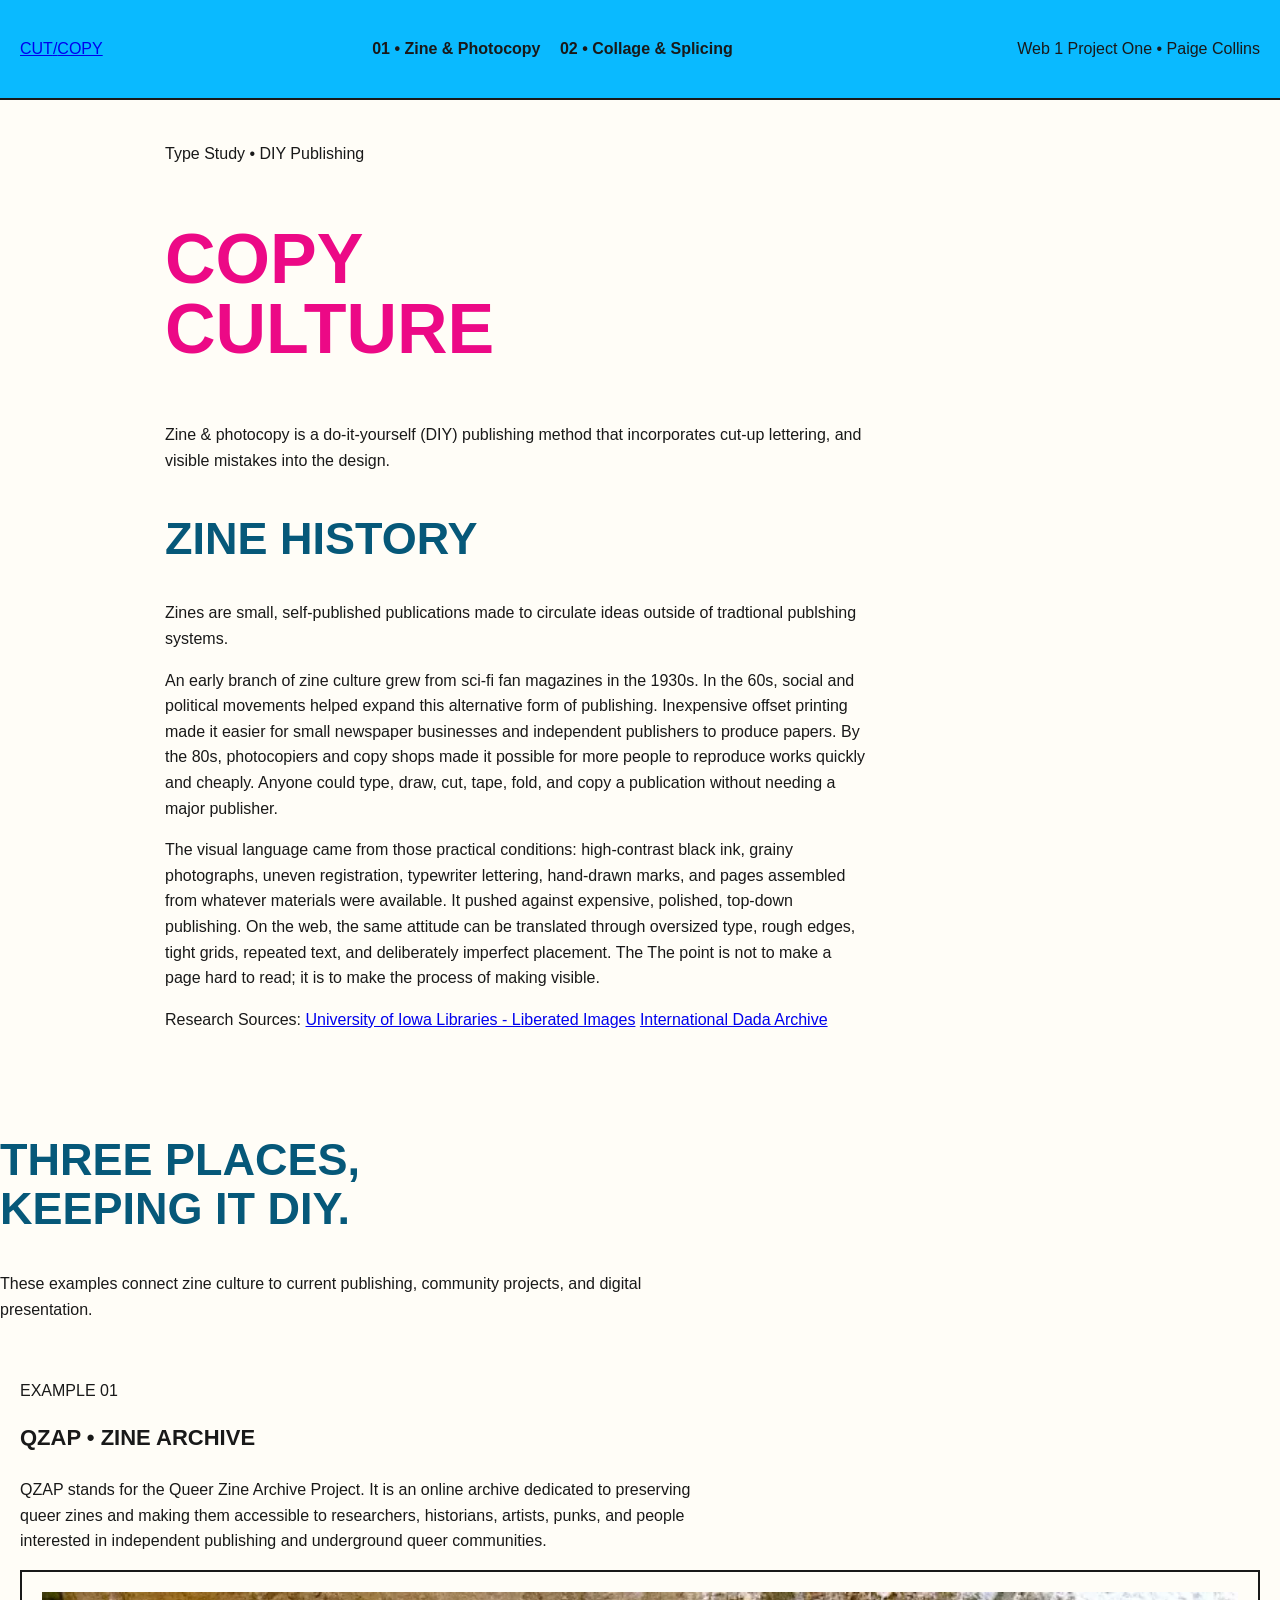
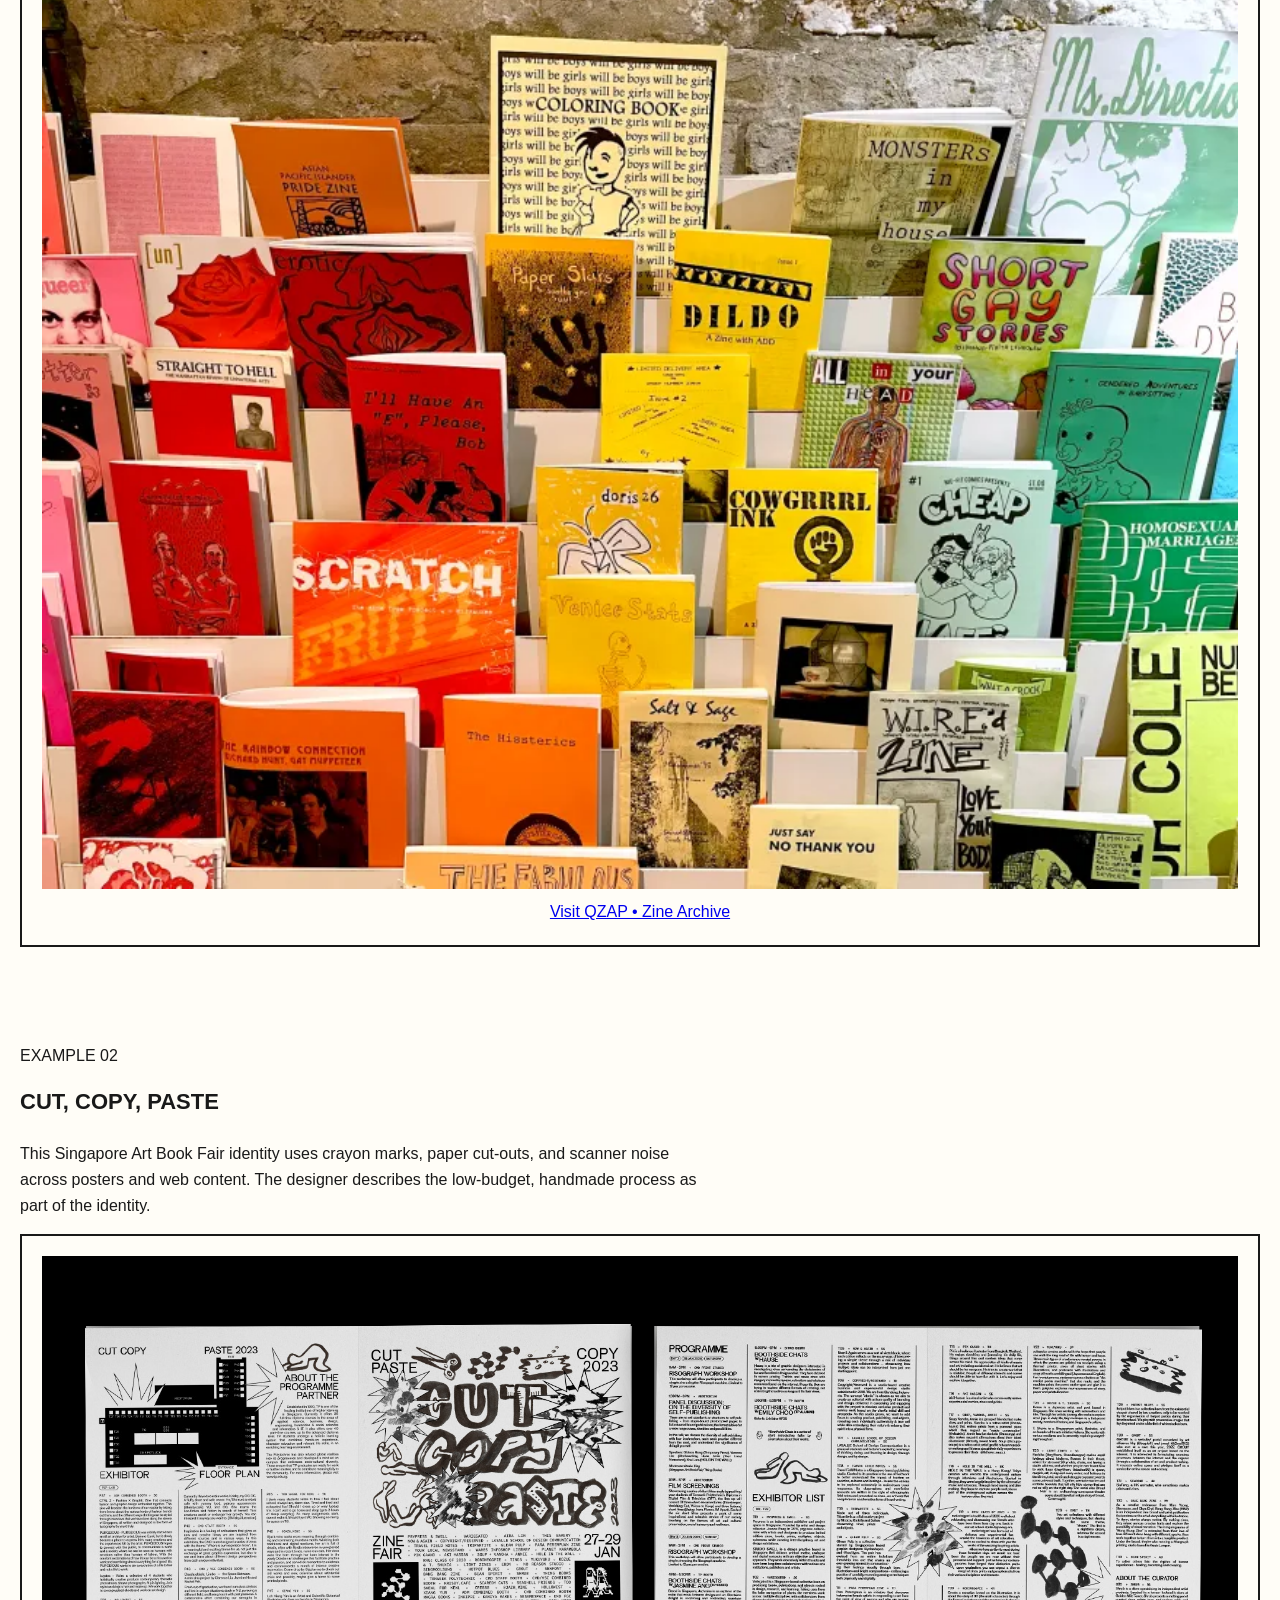
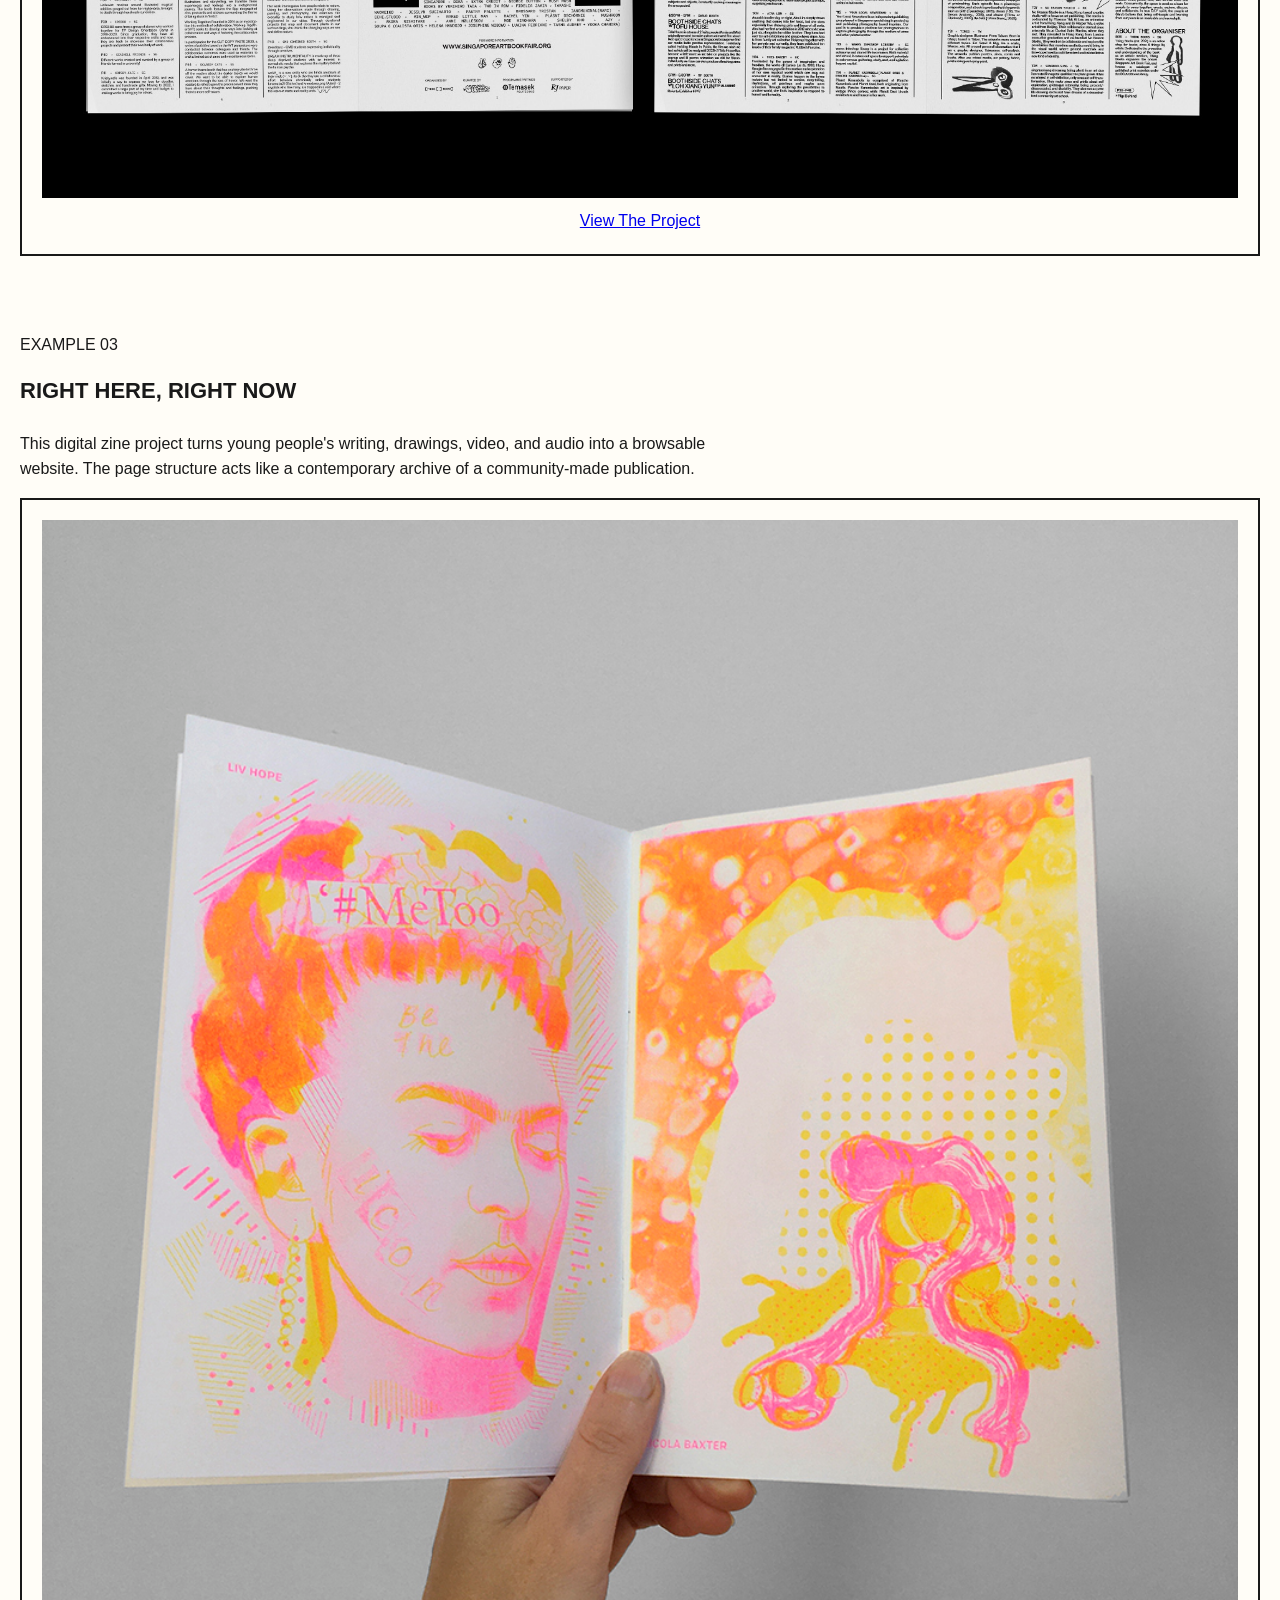
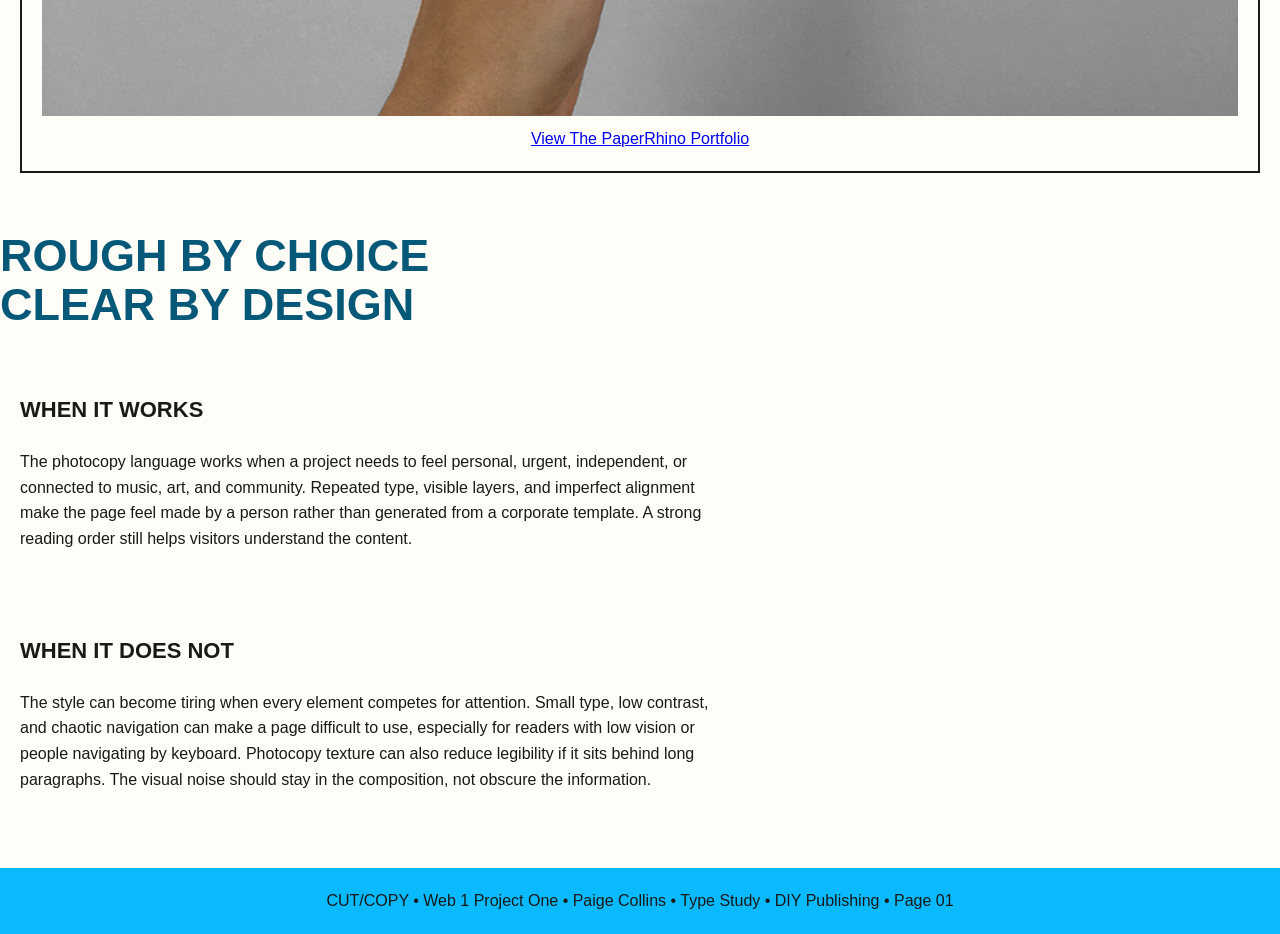
==== index.html @ a45f850d "fix" ====
<!DOCTYPE html>
<html lang="en">
<head>
    <meta charset="UTF-8">
    <meta name="viewport" content="width=device-width, initial-scale=1.0">
    <title>Zine & Photocopy • Cut / Copy</title>
    <link rel="stylesheet" href="css/styles.css">
</head>
<body class="page-zine">

    <header class="site-header">
        <a class="wordmark" href="index.html" aria-label="Cut Copy home">CUT<span>/</span>COPY</a>
        <nav aria-label="main navigation">
            <a href="index.html" aria-current="page">01 • Zine & Photocopy</a>
            <a href="collage.html">02 • Collage & Splicing</a>
        </nav>
        <p class="issue-mark">Web 1 Project One • Paige Collins</p>
    </header>
    

<main id="main-content">
    <!-- Part 1: Zine & Photocopy, do-it-yourself publishing-->
     <section class="hero hero-zine" aria-labelledby="page-title">
        <p class="eyebrow">Type Study • DIY Publishing</p>
        <h1 id="page-title">Copy<br><spam class="hero-outline">Culture</spam></h1>
        <div class="hero-bottom">
            <p class="hero-definition">Zine & photocopy is a do-it-yourself (DIY) publishing method that incorporates cut-up lettering, and visible mistakes into the design.</p>
        </section>

        <!--Part 2: History & Context-->
        <section class="history-section content-section" aria-labelledby="history-title">
            <div class="section-index">
            </div>
            <div class="section-content">
                <h2 id="history-title">ZINE HISTORY</h2>
                <p class="lead">Zines are small, self-published publications made to circulate ideas outside of tradtional publshing systems.</p>
                <p>An early branch of zine culture grew from sci-fi fan magazines in the 1930s. In the 60s, social and political movements helped expand this alternative form of publishing. Inexpensive offset printing made it easier for small newspaper businesses and independent publishers to produce papers. By the 80s, photocopiers and copy shops made it possible for more people to reproduce works quickly and cheaply. Anyone could type, draw, cut, tape, fold, and copy a publication without needing a major publisher.</p>
                <p>The visual language came from those practical conditions: high-contrast black ink, grainy photographs, uneven registration, typewriter lettering, hand-drawn marks, and pages assembled from whatever materials were available. It pushed against expensive, polished, top-down publishing. On the web, the same attitude can be translated through oversized type, rough edges, tight grids, repeated text, and deliberately imperfect placement. The The point is not to make a page hard to read; it is to make the process of making visible.</p>
                <p class="source-note">Research Sources:</strong>
                    <a href="https://www.lib.uiowa.edu/exhibits/previous/liberatedimages/" target="_blank" rel="noopener noreferrer">University of Iowa Libraries - Liberated Images</a>
                    <a href="https://dada.lib.uiowa.edu/" target="_blank" rel="noopener noreferrer">International Dada Archive</a>
                </p>
            </div>
        </main>
        </section>
        
<!-- Part 3: Three Current Examples -->
 <section class="content-section examples-section" aria-labelledby="examples-title">
    <div class="section-content">
        <h2 id="example-title">THREE PLACES,<br>KEEPING IT DIY.</h2>
        <p class="section-intro">These examples connect zine culture to current publishing, community projects, and digital presentation.</p>
        
        <div class="example-grid">
            <article class="example-card">
                <p class="example-number">EXAMPLE 01</p>
                <h3>QZAP • ZINE ARCHIVE</h3>
                <p>QZAP stands for the Queer Zine Archive Project. It is an online archive dedicated to preserving queer zines and making them accessible to researchers, historians, artists, punks, and people interested in independent publishing and underground queer communities.</p>
            <div class="image-box">
    <img src="images/example1.webp" width="512" height="384">
     <a href="https://gittings.qzap.org/2025/" target="_blank" rel="noopener noreferrer">Visit QZAP • Zine Archive</a>
</article>

</section>

<article class="example-card">
    <p class="example-number">EXAMPLE 02</p>
    <h3>CUT, COPY, PASTE</h3>
    <p>This Singapore Art Book Fair identity uses crayon marks, paper cut-outs, and scanner noise across posters and web content. The designer describes the low-budget, handmade process as part of the identity.</p>
    <div class="image-box">
    <img src="images/example2.jpg" width="770" height="300">
     <a href="https://zayrerboy.com/projects/cut-copy-paste" target="_blank" rel="noopener noreferrer">View The Project</a>
</article>

<article class="example-card">
    <p class="example-number">EXAMPLE 03</p>
    <h3>RIGHT HERE, RIGHT NOW</h3>
    <p>This digital zine project turns young people's writing, drawings, video, and audio into a browsable website. The page structure acts like a contemporary archive of a community-made publication.</p>
    <div class="image-box">
    <img src="images/example3.jpg" width="300" height="300">
     <a href="https://paperrhino.co.uk/portfolio/right-here-right-now/" target="_blank" rel="noopener noreferrer">View The PaperRhino Portfolio</a>
</article>

<!--Part 4: When it works & when it does not-->
<section class="content-section limits-section" aria-labelledby="limits-title">
      <div class="section-index">
      </div>
      <div class="section-content">
        <h2 id="limits-title">ROUGH BY CHOICE<br>CLEAR BY DESIGN</h2>
        <div class="two-column-copy">
          <article>
            <h3>WHEN IT WORKS</h3>
            <p>The photocopy language works when a project needs to feel personal, urgent, independent, or connected to music, art, and community. Repeated type, visible layers, and imperfect alignment make the page feel made by a person rather than generated from a corporate template. A strong reading order still helps visitors understand the content.</p>
          </article>
          <article>
            <h3>WHEN IT DOES NOT</h3>
            <p>The style can become tiring when every element competes for attention. Small type, low contrast, and chaotic navigation can make a page difficult to use, especially for readers with low vision or people navigating by keyboard. Photocopy texture can also reduce legibility if it sits behind long paragraphs. The visual noise should stay in the composition, not obscure the information.</p>
          </article>
        </div>
      </div>
</section>

<footer class="site-footer">
    <span>CUT/COPY • Web 1 Project One • Paige Collins •</span>
    <span>Type Study • DIY Publishing • Page 01</span>
</footer>
---- css/styles.css ----
/* basic page style */
body {
    margin: 0;
    padding: 0;
    background-color: #fffdf7;
    color: #191919;
    font-family:'Segoe UI', Tahoma, Geneva, Verdana, sans-serif;
    line-height:1.6;
}

/* header & pg links */
header {
    display: flex;
    justify-content: space-between;
    align-items: center;
    flex-wrap: wrap;
    gap: 15px;
    padding: 20px;
    background-color: #0abaff;
    border-bottom: 2px solid #191919;
}

.logo {
    color: #fffdf7;
    font-size: 24px;
    font-weight: bold;
    text-decoration: dotted;
}

nav a {
    margin-right: 15px;
    color: #191919;
    font-weight: bold;
    text-decoration: none;
}

nav a:hover {
    color: #fffdf7; 
    text-decoration: underline;
}

/* main content & headings */
main {
    max-width: 950px;
    margin: 0 auto;
    padding: 25px;
}

h1 {
    color: #ec0986;
    font-size: 70px;
    line-height: 1;
    text-transform: uppercase;
}

h2 {
    color: #065879;
    font-size: 45px;
    line-height: 1.1;
}

h3 {
    margin-top: 5px;
    font-size: 22px;
}

p {
    max-width: 700px;
    align-content: center;
}

/* sections inspired by paper & zines */
section {
    margin-bottom: 40px;
}

article {
    margin: 20px 0;
    padding: 20px;
    background-color: #fffdf7;
    border: none;
}

/* images & collage pieces */
.image-box {
    text-align: center;
    padding: 20px;
    border: 2px solid #191919;
}

.image-box img {
    width: 100%;
    height: auto;
    display: block;
}

.image-box a {
    display: block;
    margin-top: 10px;
}

.image-layout {
    display: flex;
    justify-content: space-between;
    align-items: center;
    width: 100%;
    height: auto;
    padding: 20px;
    gap: 30px;
}

.image-layout img {
    width: 40%;
    height: auto;
    border: 3px solid black;
}

/* footer */
footer {
    padding: 20px;
    background-color: #0abaff;
    color: #191919;
    text-align: center;
    box-sizing: border-box;
    margin: 0;
    
}

/* keyboard accessibility */
a:focus {
    outline: 3px solid #065879;
    outline-offset: 3px;
}

/* small screen layout */
@media (max-width: 600px) {
    header {
        display: block;
    }


nav {
    margin-top: 15px;
}

nav a {
    display: inline-block;
    margin: 5px 10px 5px 0;
}

main {
    padding: 15px;
}

h1 {
    font-size: 36px;
}

h2 {
    font-size: 25px;
 }
}
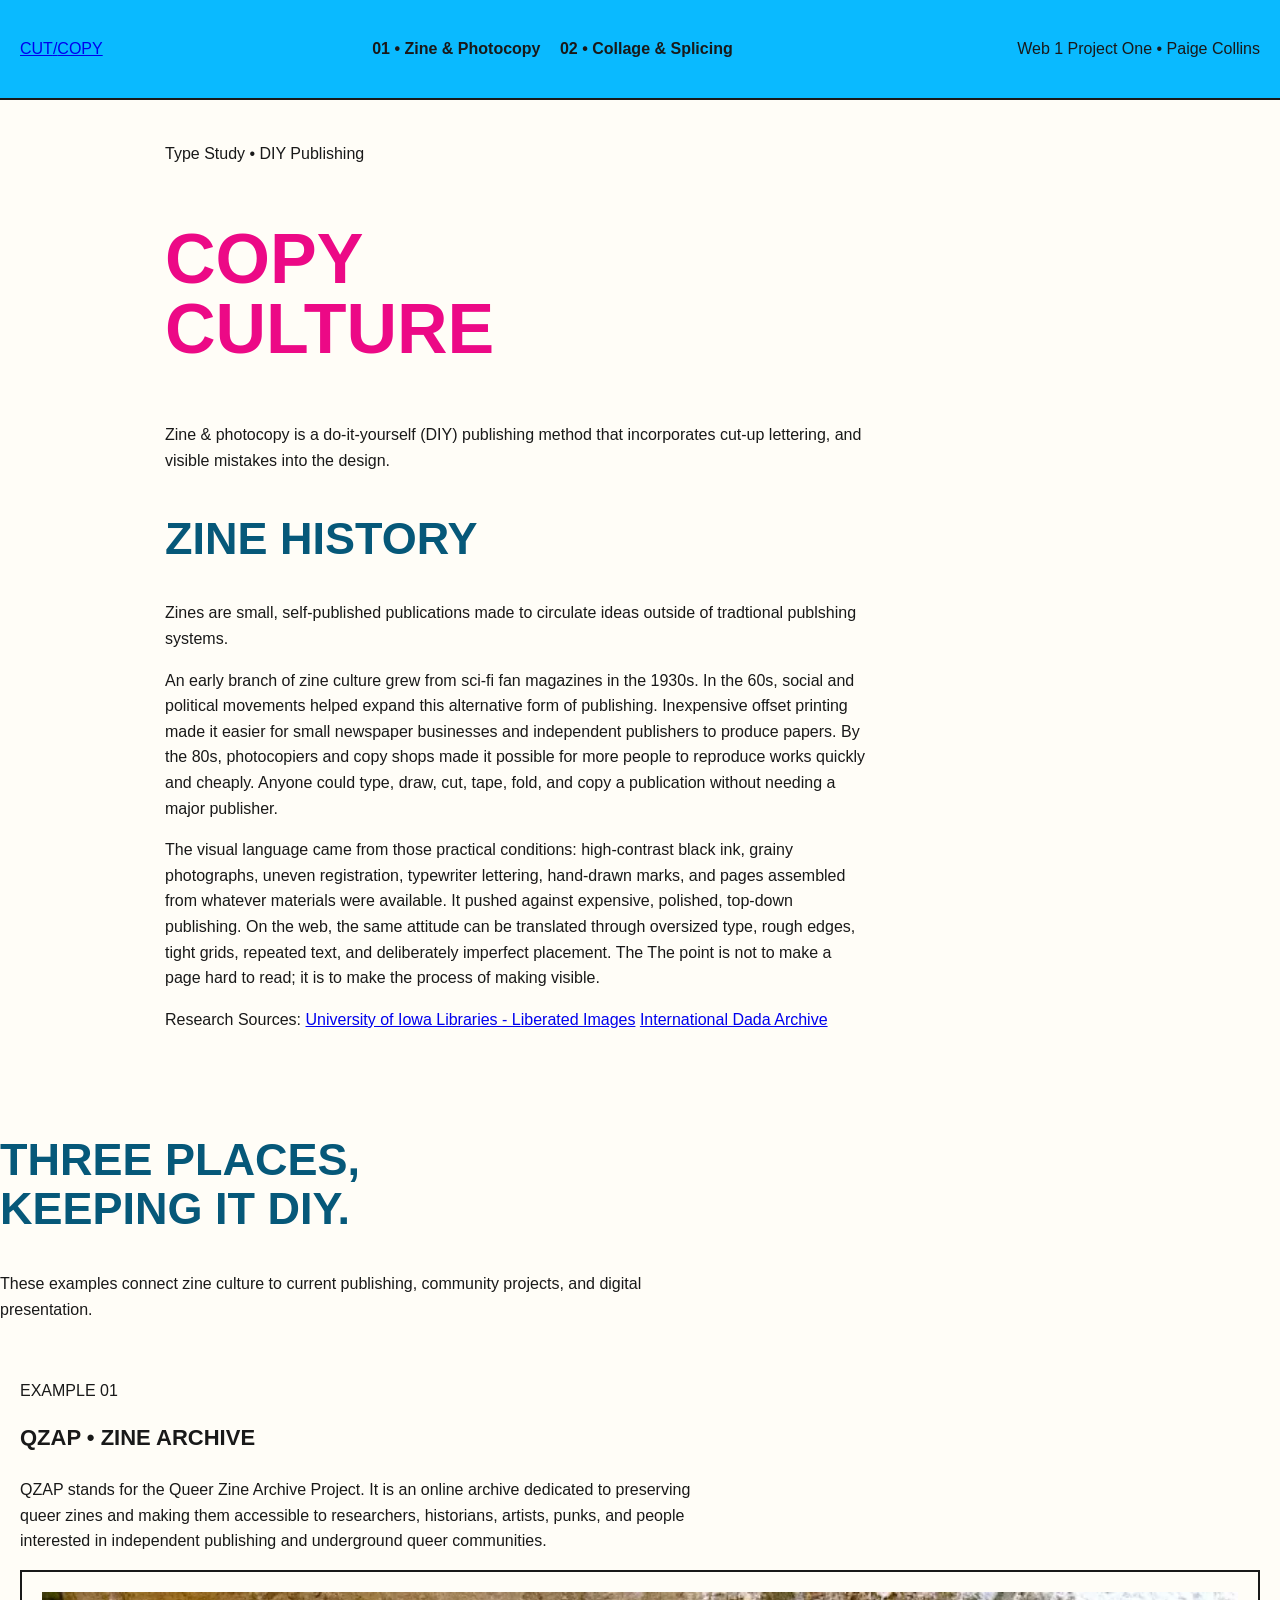
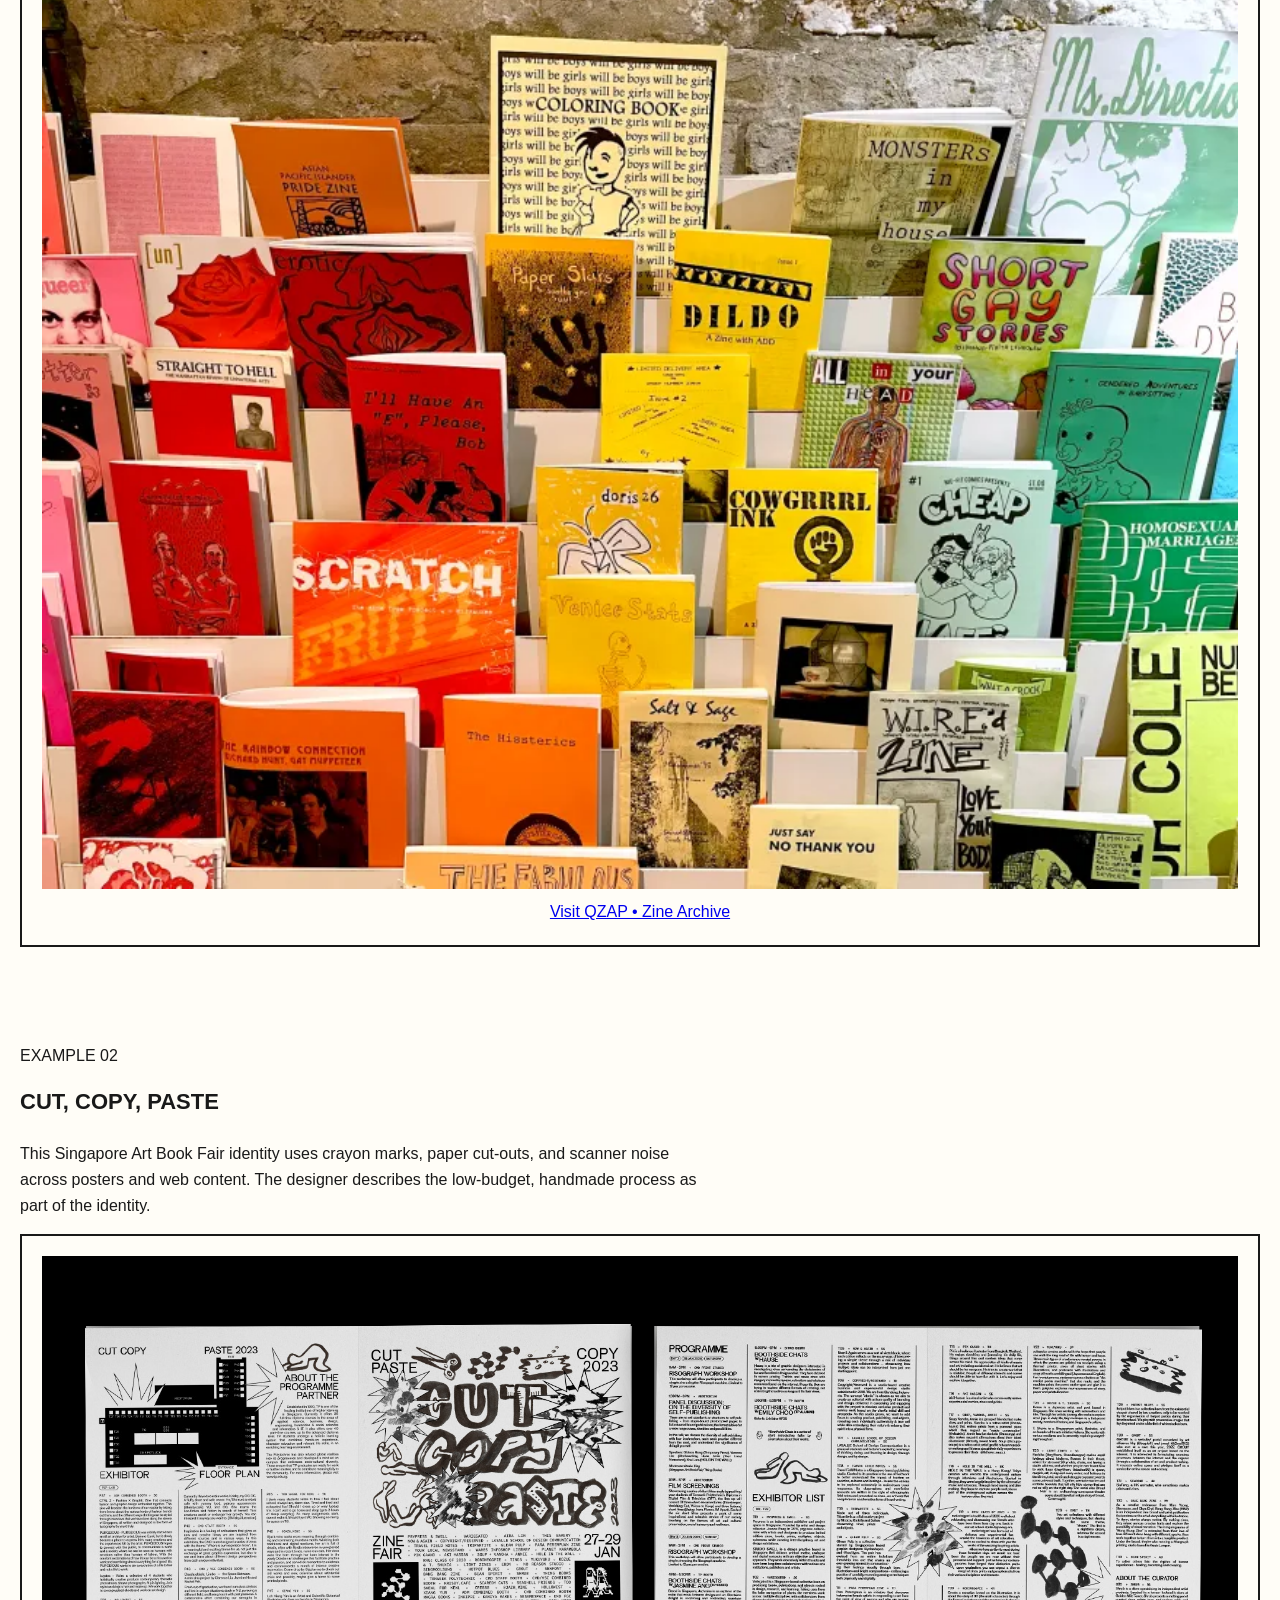
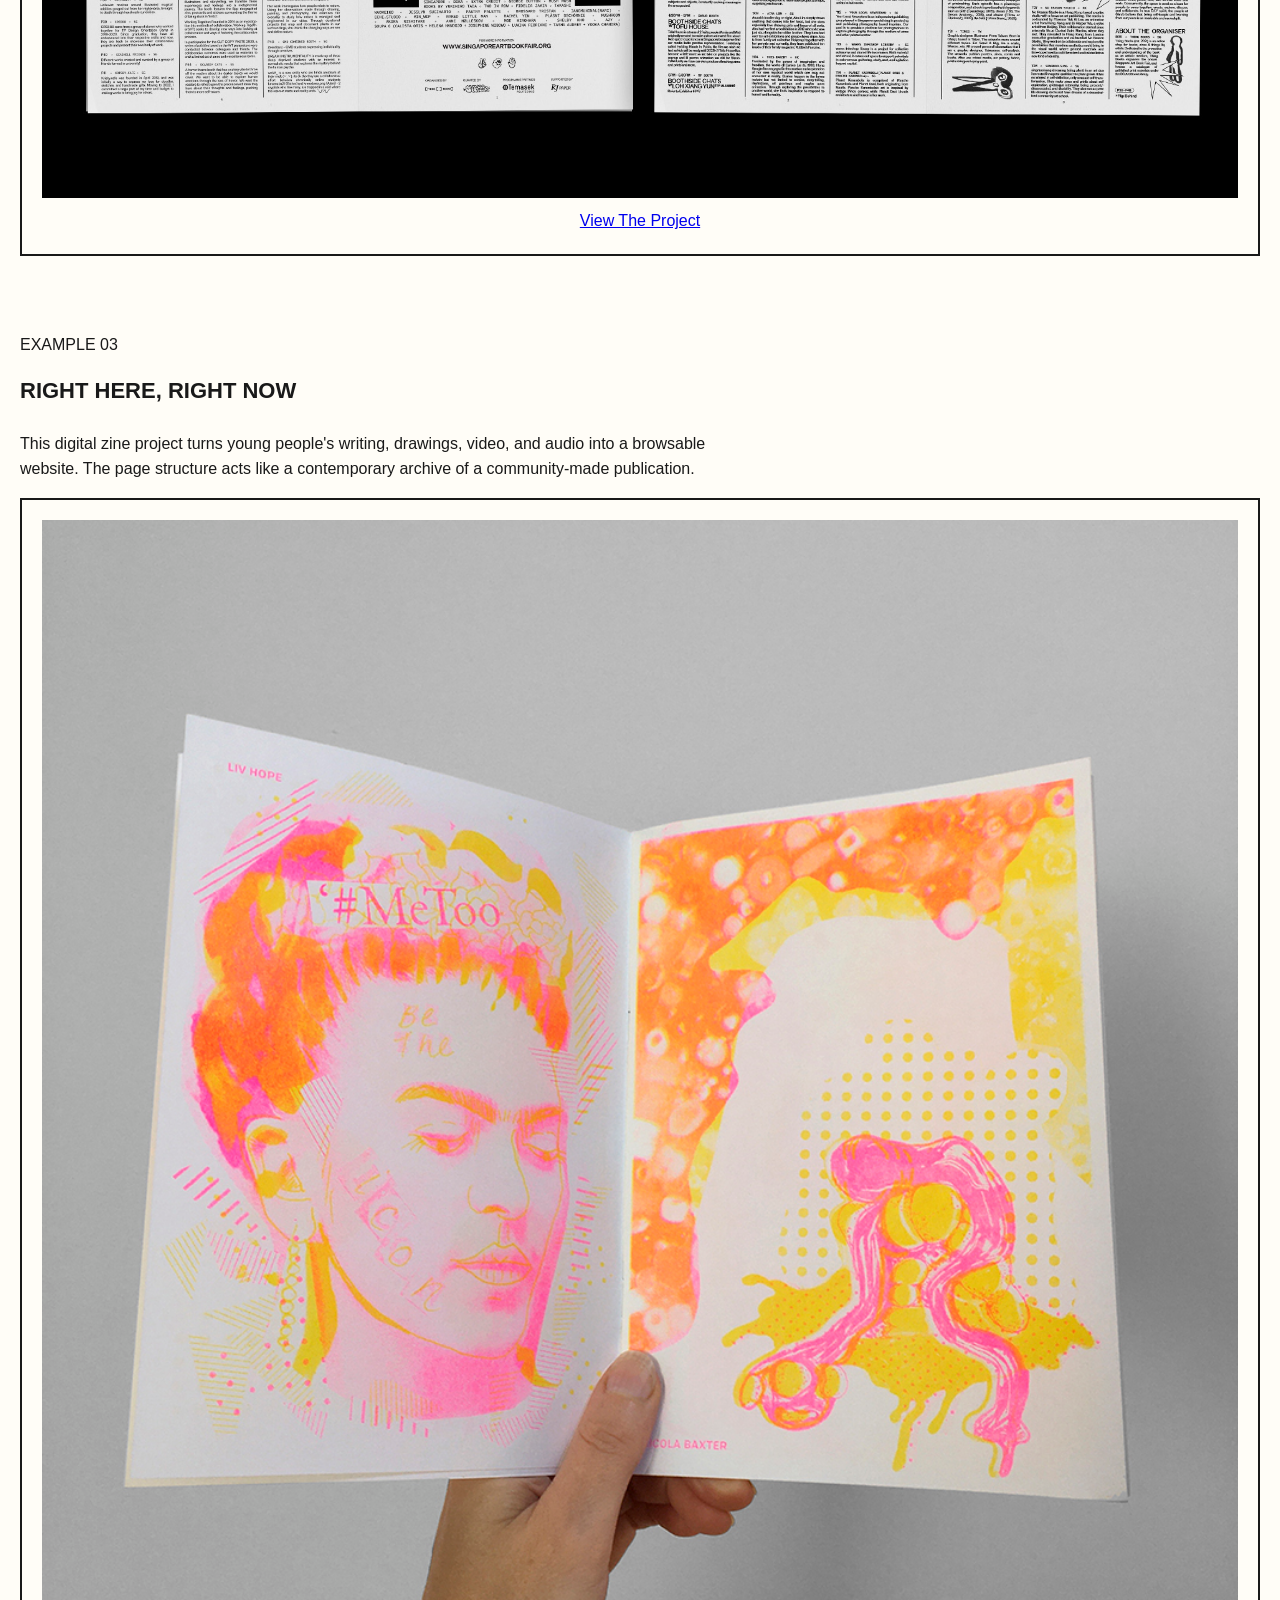
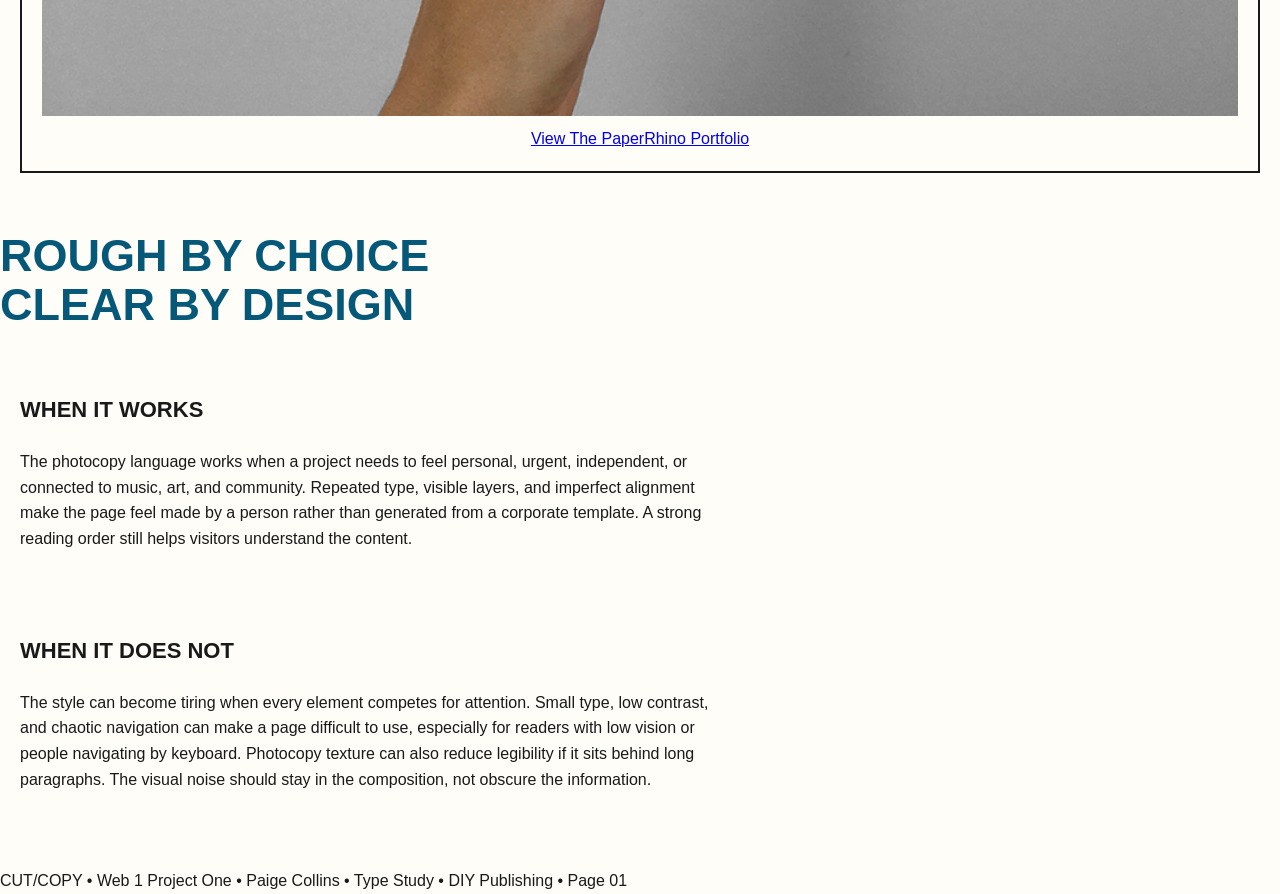
==== commit d895a252: "edit to nav" ====
--- a/index.html
+++ b/index.html
@@ -3,7 +3,7 @@
 <head>
     <meta charset="UTF-8">
     <meta name="viewport" content="width=device-width, initial-scale=1.0">
-    <title>Zine & Photocopy • Cut / Copy</title>
+    
     <link rel="stylesheet" href="css/styles.css">
 </head>
 <body class="page-zine">
--- a/css/styles.css
+++ b/css/styles.css
@@ -1,14 +1,14 @@
-/* basic page style */
+
 body {
     margin: 0;
     padding: 0;
     background-color: #fffdf7;
     color: #191919;
-    font-family:'Segoe UI', Tahoma, Geneva, Verdana, sans-serif;
+    font-family:'Segoe UI', Tahoma, Verdana, sans-serif;
     line-height:1.6;
 }
 
-/* header & pg links */
+
 header {
     display: flex;
     justify-content: space-between;
@@ -39,7 +39,7 @@
     text-decoration: underline;
 }
 
-/* main content & headings */
+
 main {
     max-width: 950px;
     margin: 0 auto;
@@ -69,7 +69,7 @@
     align-content: center;
 }
 
-/* sections inspired by paper & zines */
+
 section {
     margin-bottom: 40px;
 }
@@ -81,7 +81,7 @@
     border: none;
 }
 
-/* images & collage pieces */
+
 .image-box {
     text-align: center;
     padding: 20px;
@@ -115,8 +115,8 @@
     border: 3px solid black;
 }
 
-/* footer */
-footer {
+
+.footer {
     padding: 20px;
     background-color: #0abaff;
     color: #191919;
@@ -126,37 +126,3 @@
     
 }
 
-/* keyboard accessibility */
-a:focus {
-    outline: 3px solid #065879;
-    outline-offset: 3px;
-}
-
-/* small screen layout */
-@media (max-width: 600px) {
-    header {
-        display: block;
-    }
-
-
-nav {
-    margin-top: 15px;
-}
-
-nav a {
-    display: inline-block;
-    margin: 5px 10px 5px 0;
-}
-
-main {
-    padding: 15px;
-}
-
-h1 {
-    font-size: 36px;
-}
-
-h2 {
-    font-size: 25px;
- }
-}
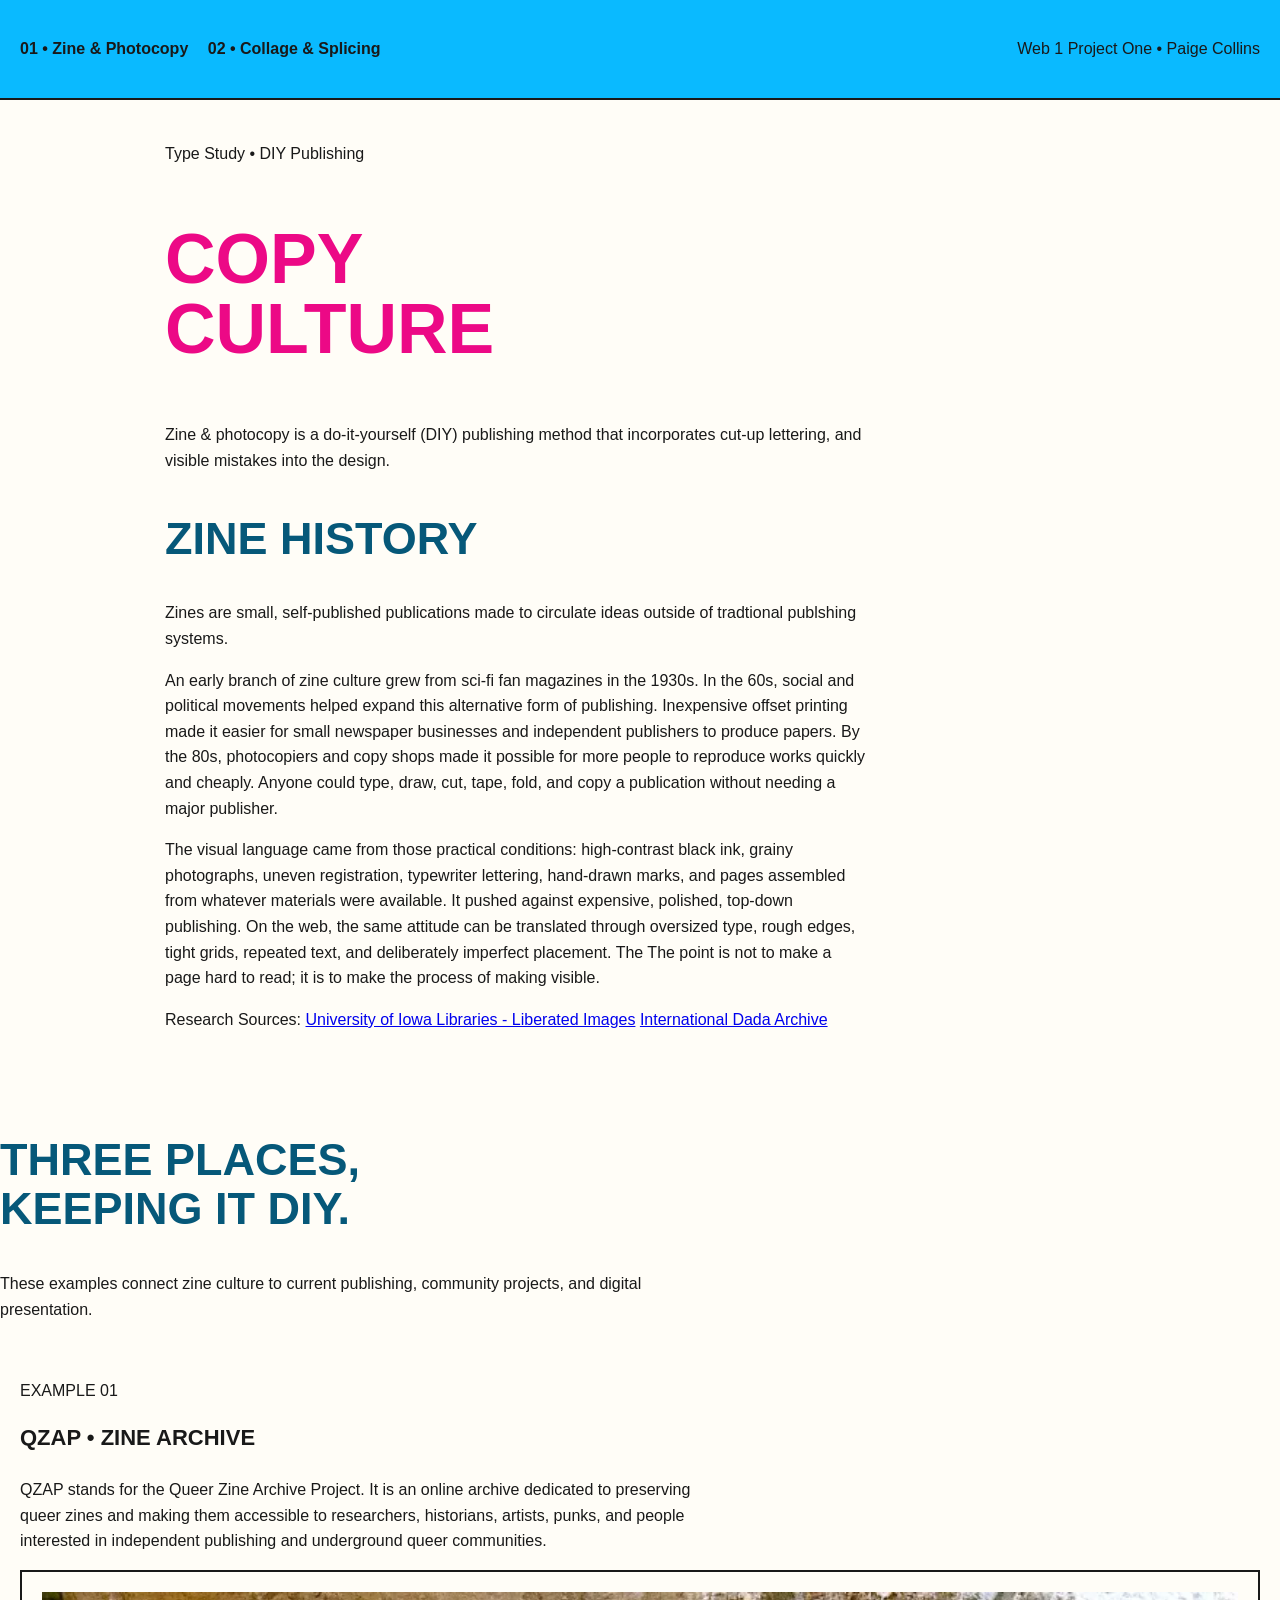
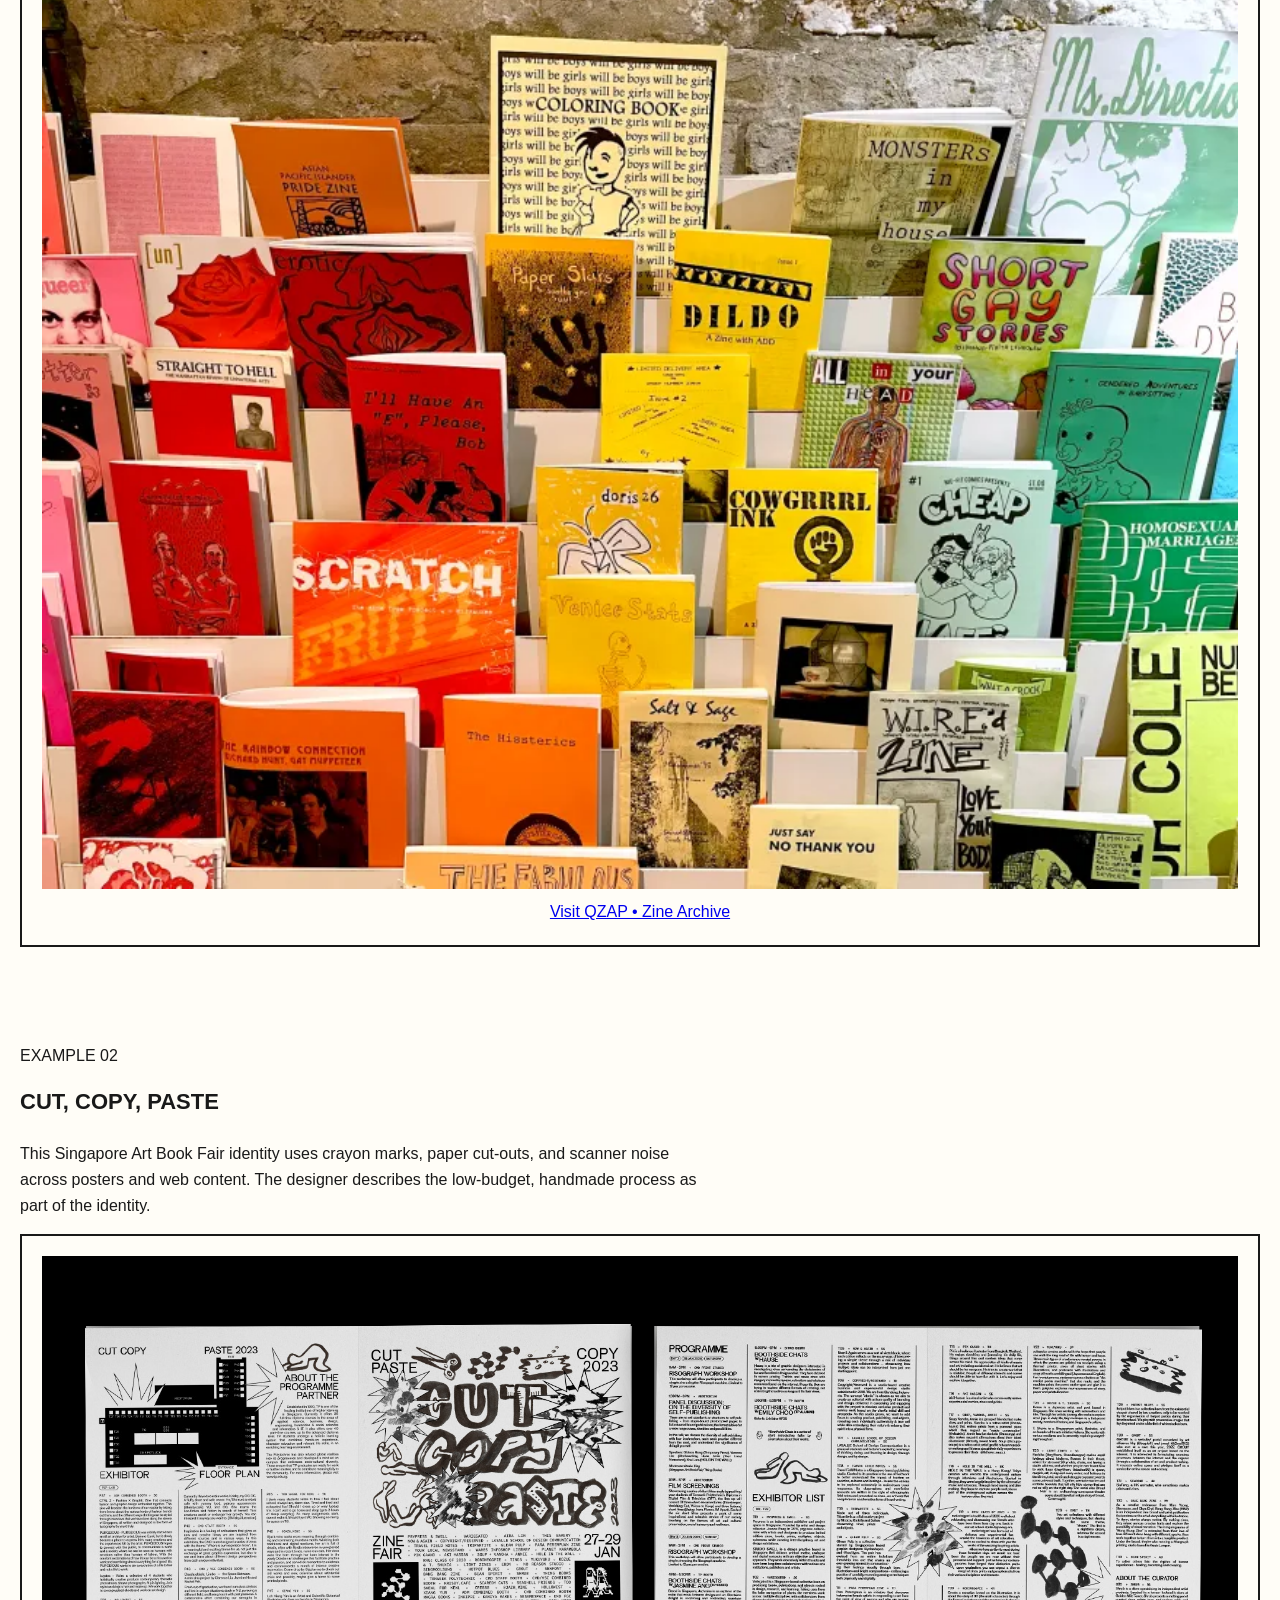
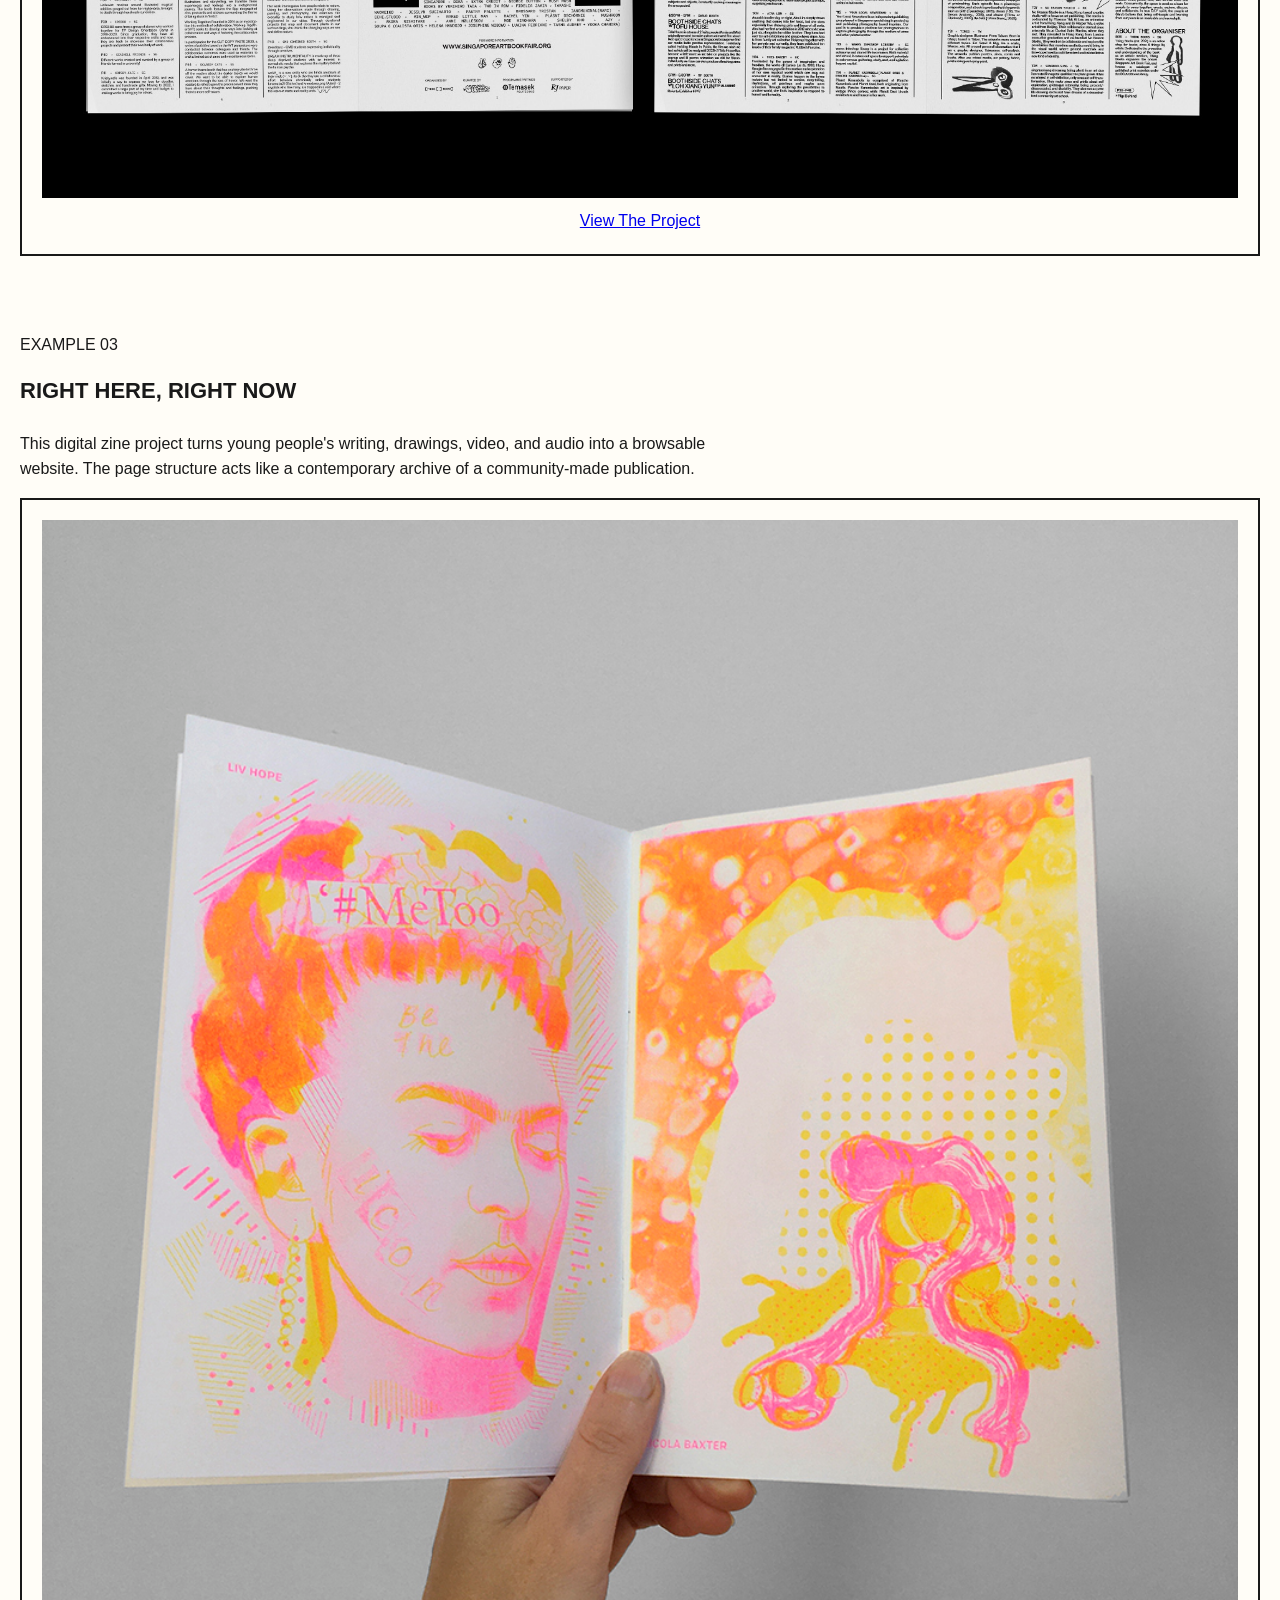
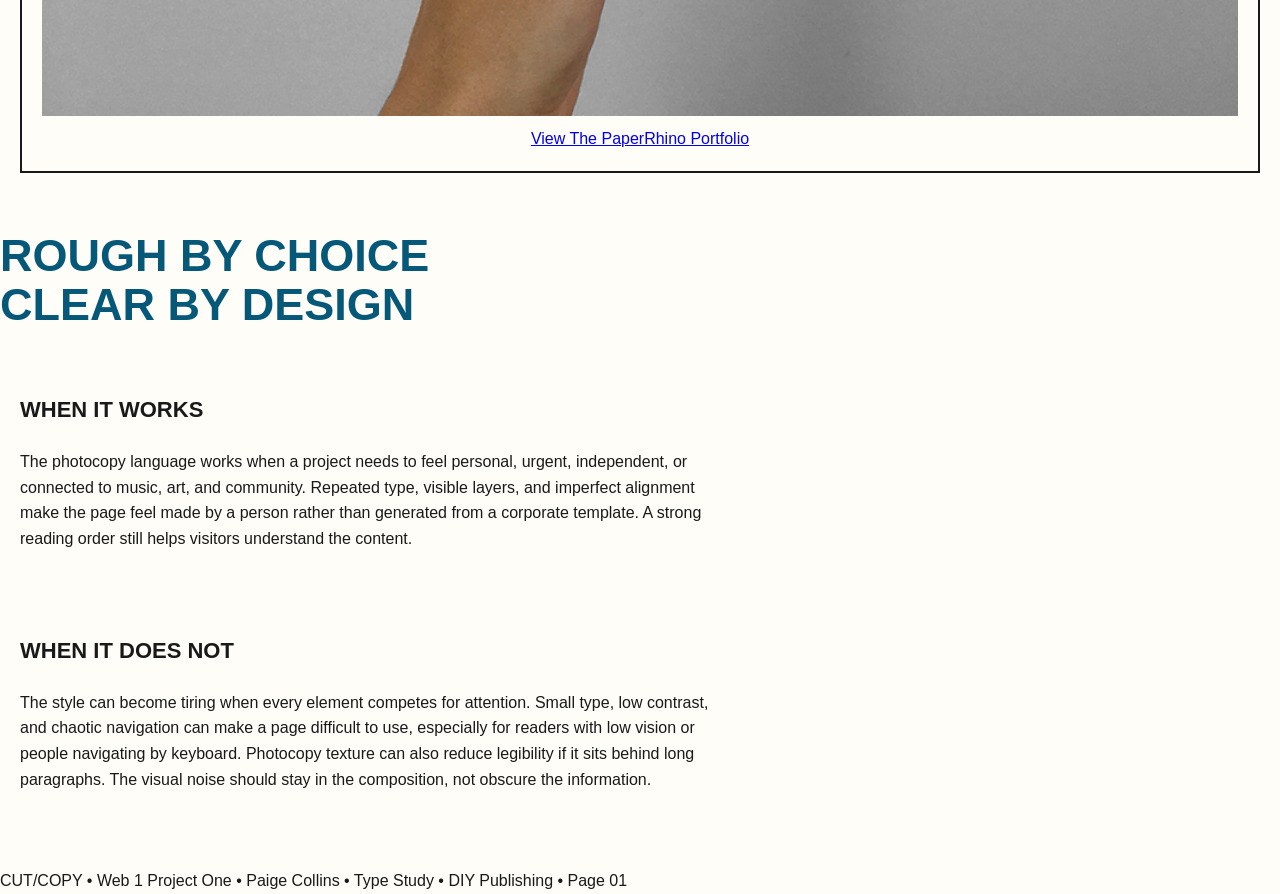
==== commit 39e75cbc: "edit2" ====
--- a/index.html
+++ b/index.html
@@ -3,13 +3,13 @@
 <head>
     <meta charset="UTF-8">
     <meta name="viewport" content="width=device-width, initial-scale=1.0">
-    
+
     <link rel="stylesheet" href="css/styles.css">
 </head>
 <body class="page-zine">
 
     <header class="site-header">
-        <a class="wordmark" href="index.html" aria-label="Cut Copy home">CUT<span>/</span>COPY</a>
+
         <nav aria-label="main navigation">
             <a href="index.html" aria-current="page">01 • Zine & Photocopy</a>
             <a href="collage.html">02 • Collage & Splicing</a>
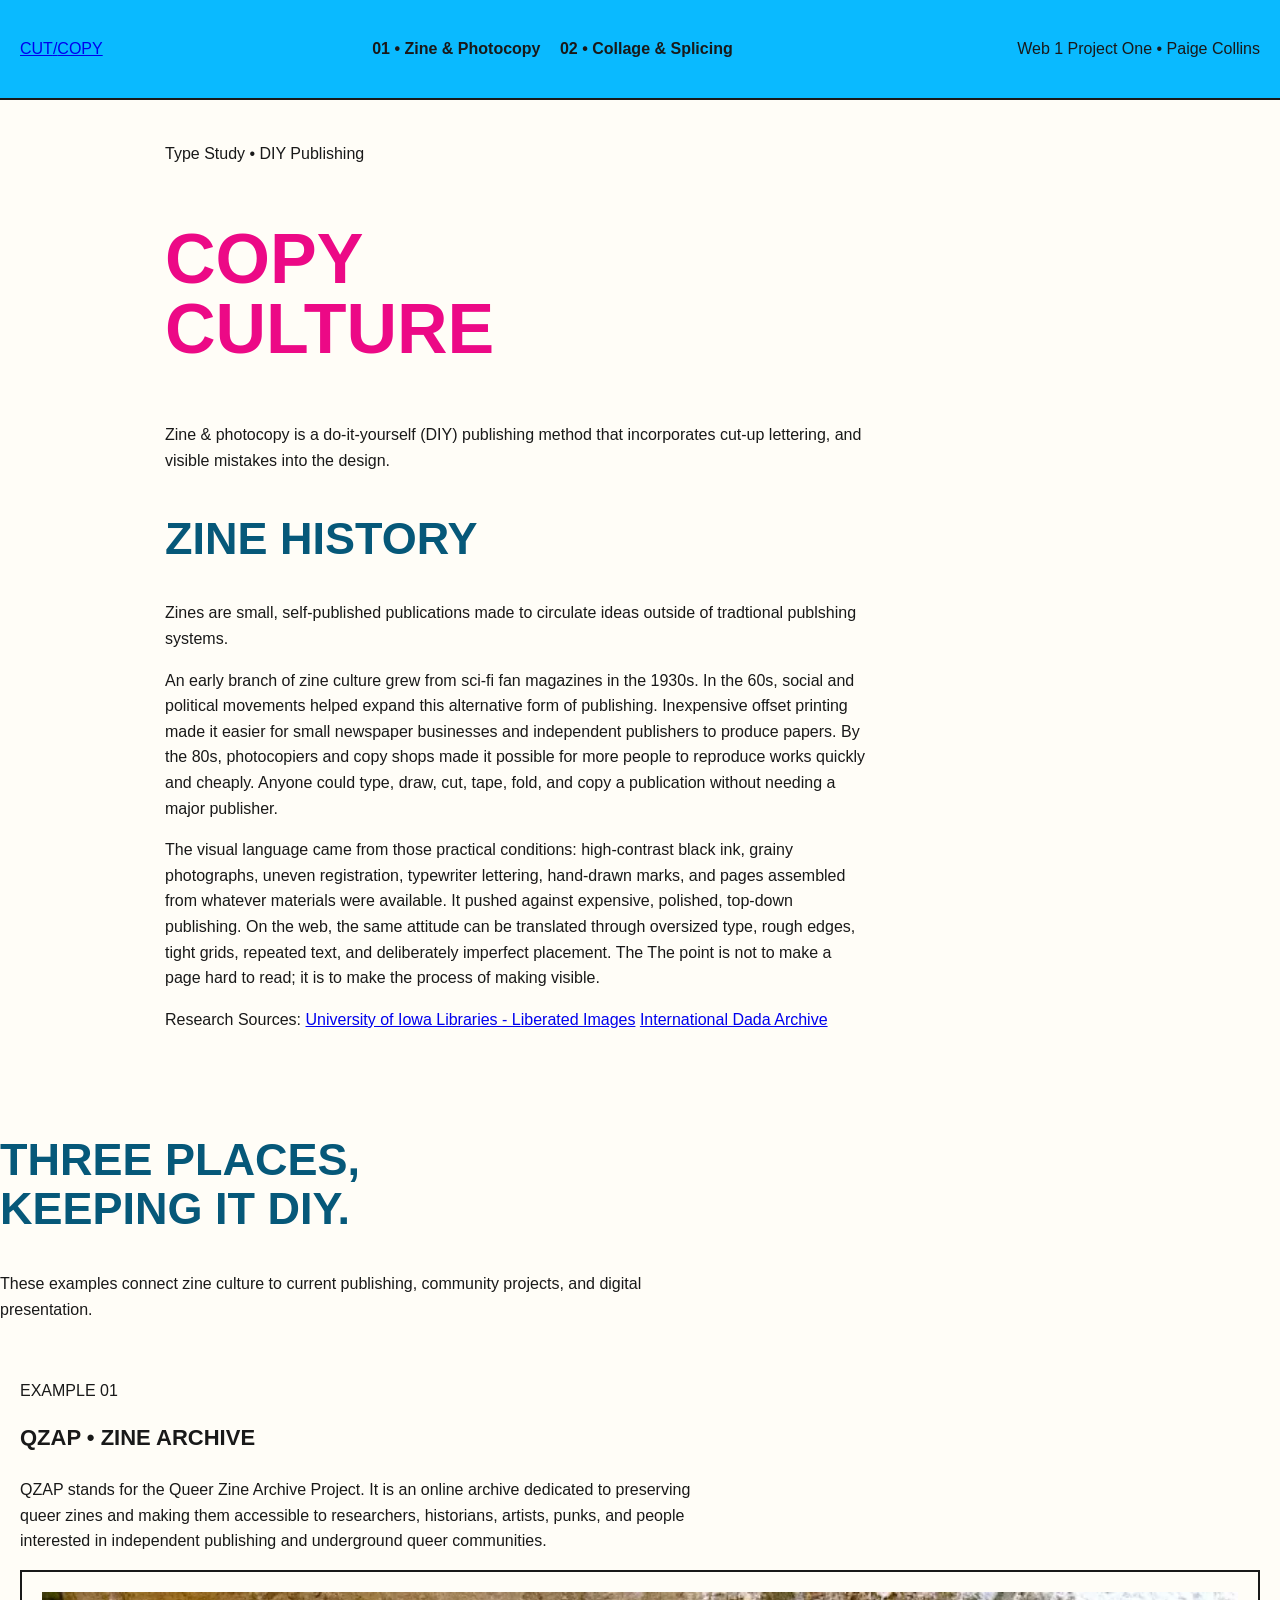
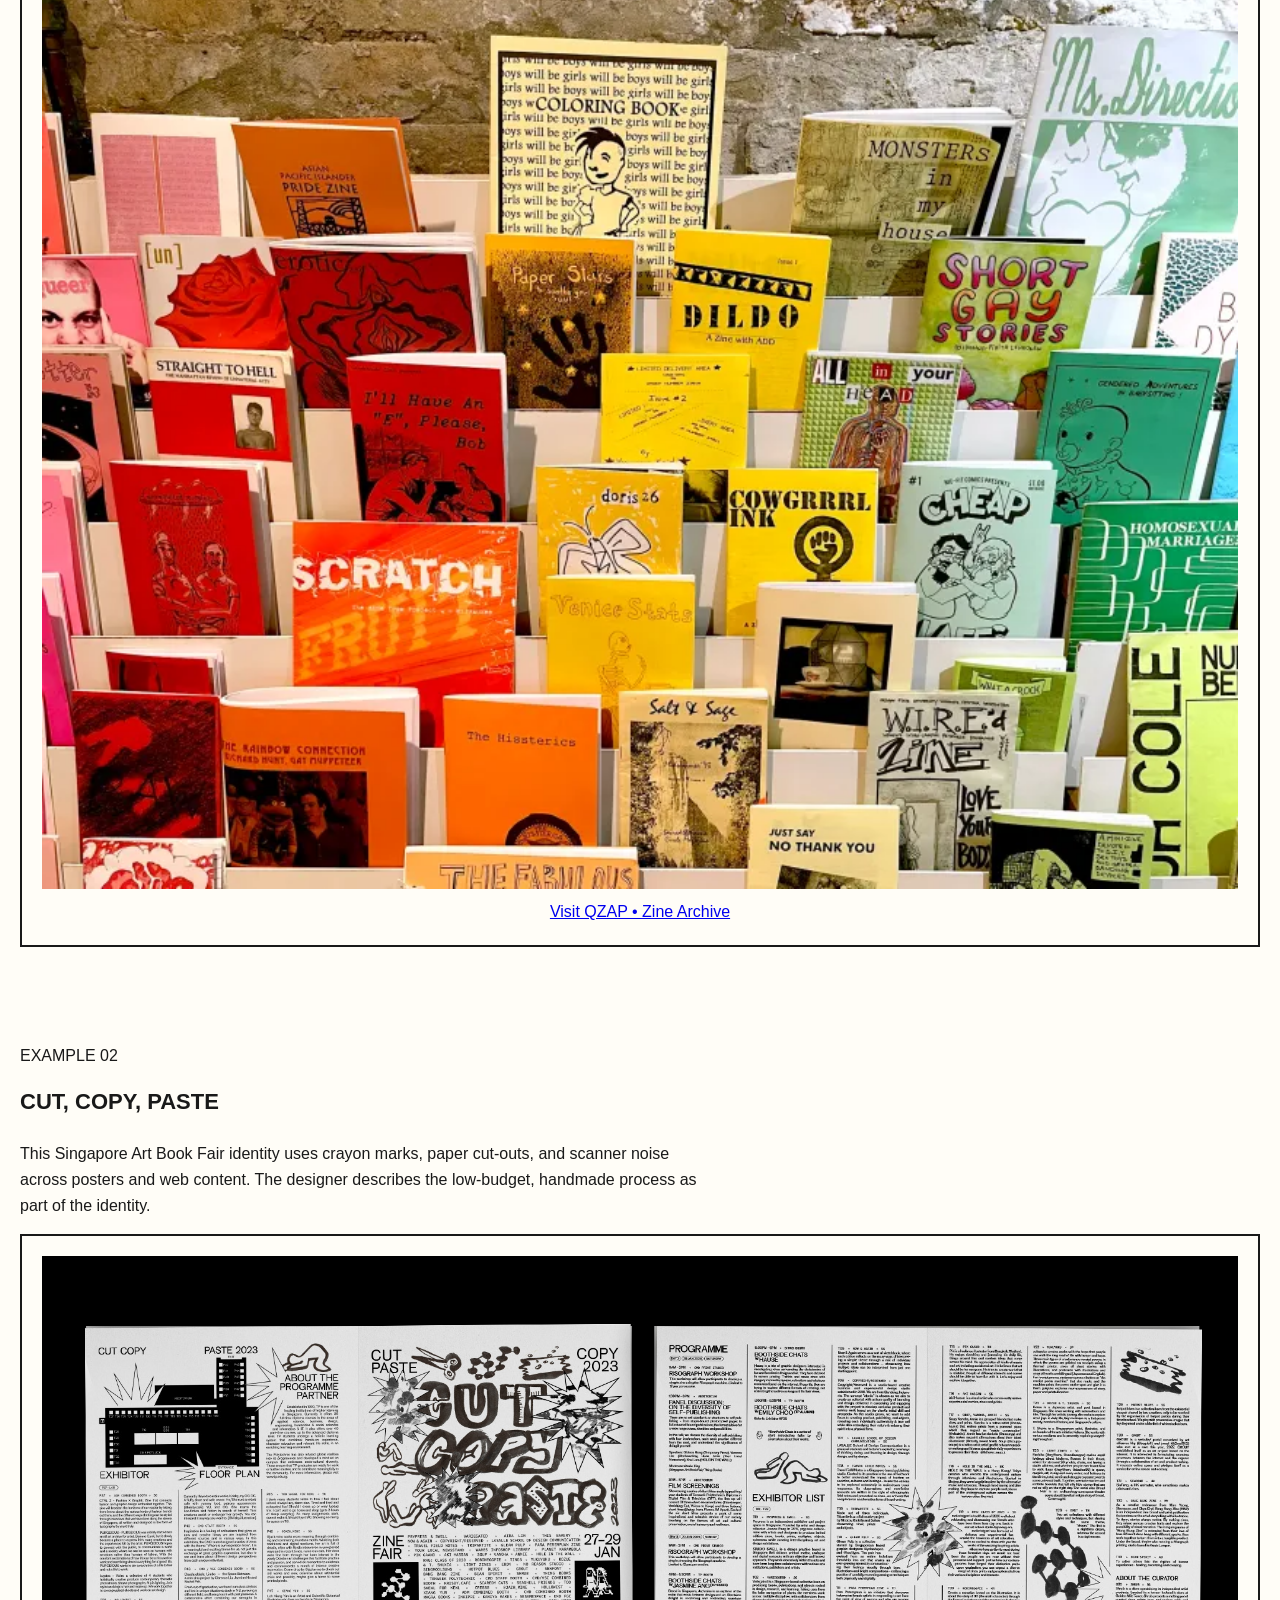
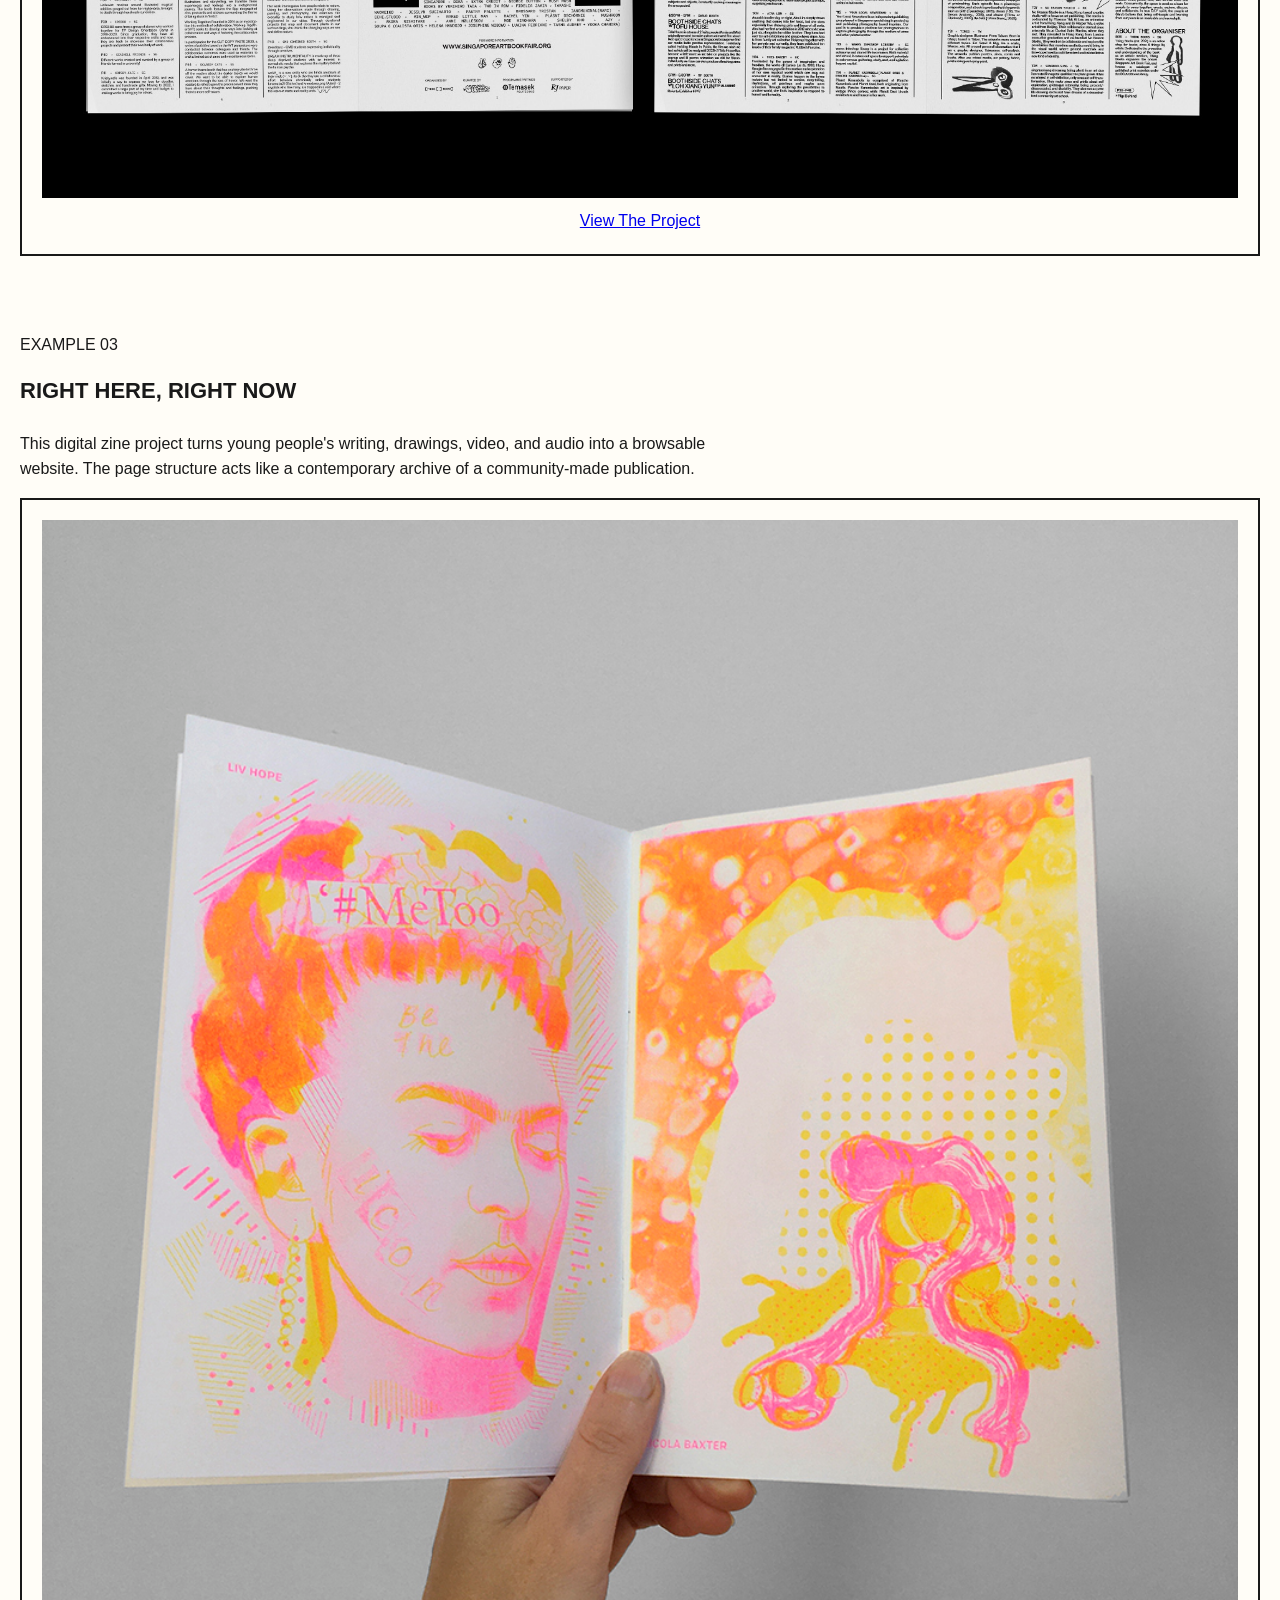
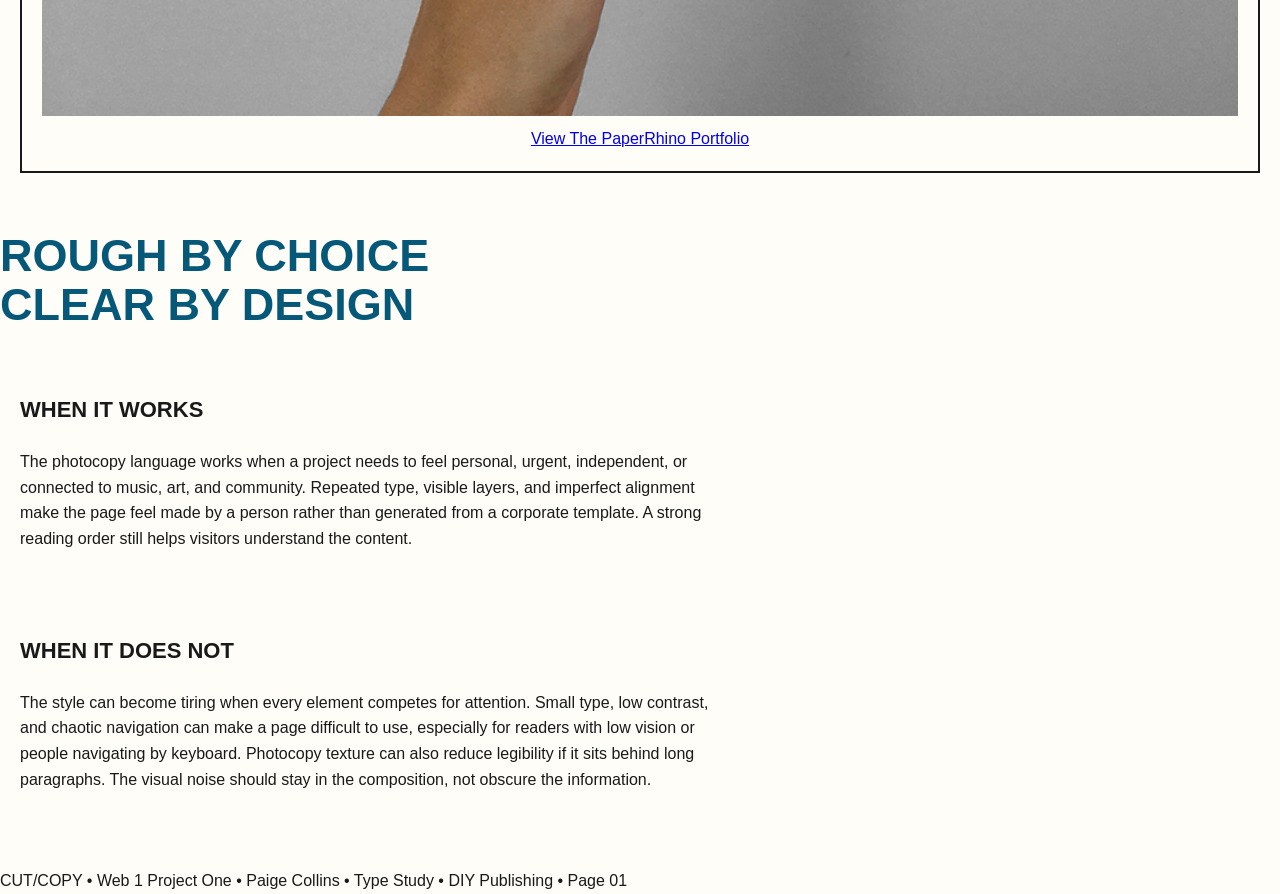
==== commit e3533434: "edit" ====
--- a/index.html
+++ b/index.html
@@ -3,13 +3,13 @@
 <head>
     <meta charset="UTF-8">
     <meta name="viewport" content="width=device-width, initial-scale=1.0">
-
+    <title>Zine & Photocopy • Cut / Copy</title>
     <link rel="stylesheet" href="css/styles.css">
 </head>
 <body class="page-zine">
 
     <header class="site-header">
-
+        <a class="wordmark" href="index.html" aria-label="Cut Copy home">CUT<span>/</span>COPY</a>
         <nav aria-label="main navigation">
             <a href="index.html" aria-current="page">01 • Zine & Photocopy</a>
             <a href="collage.html">02 • Collage & Splicing</a>
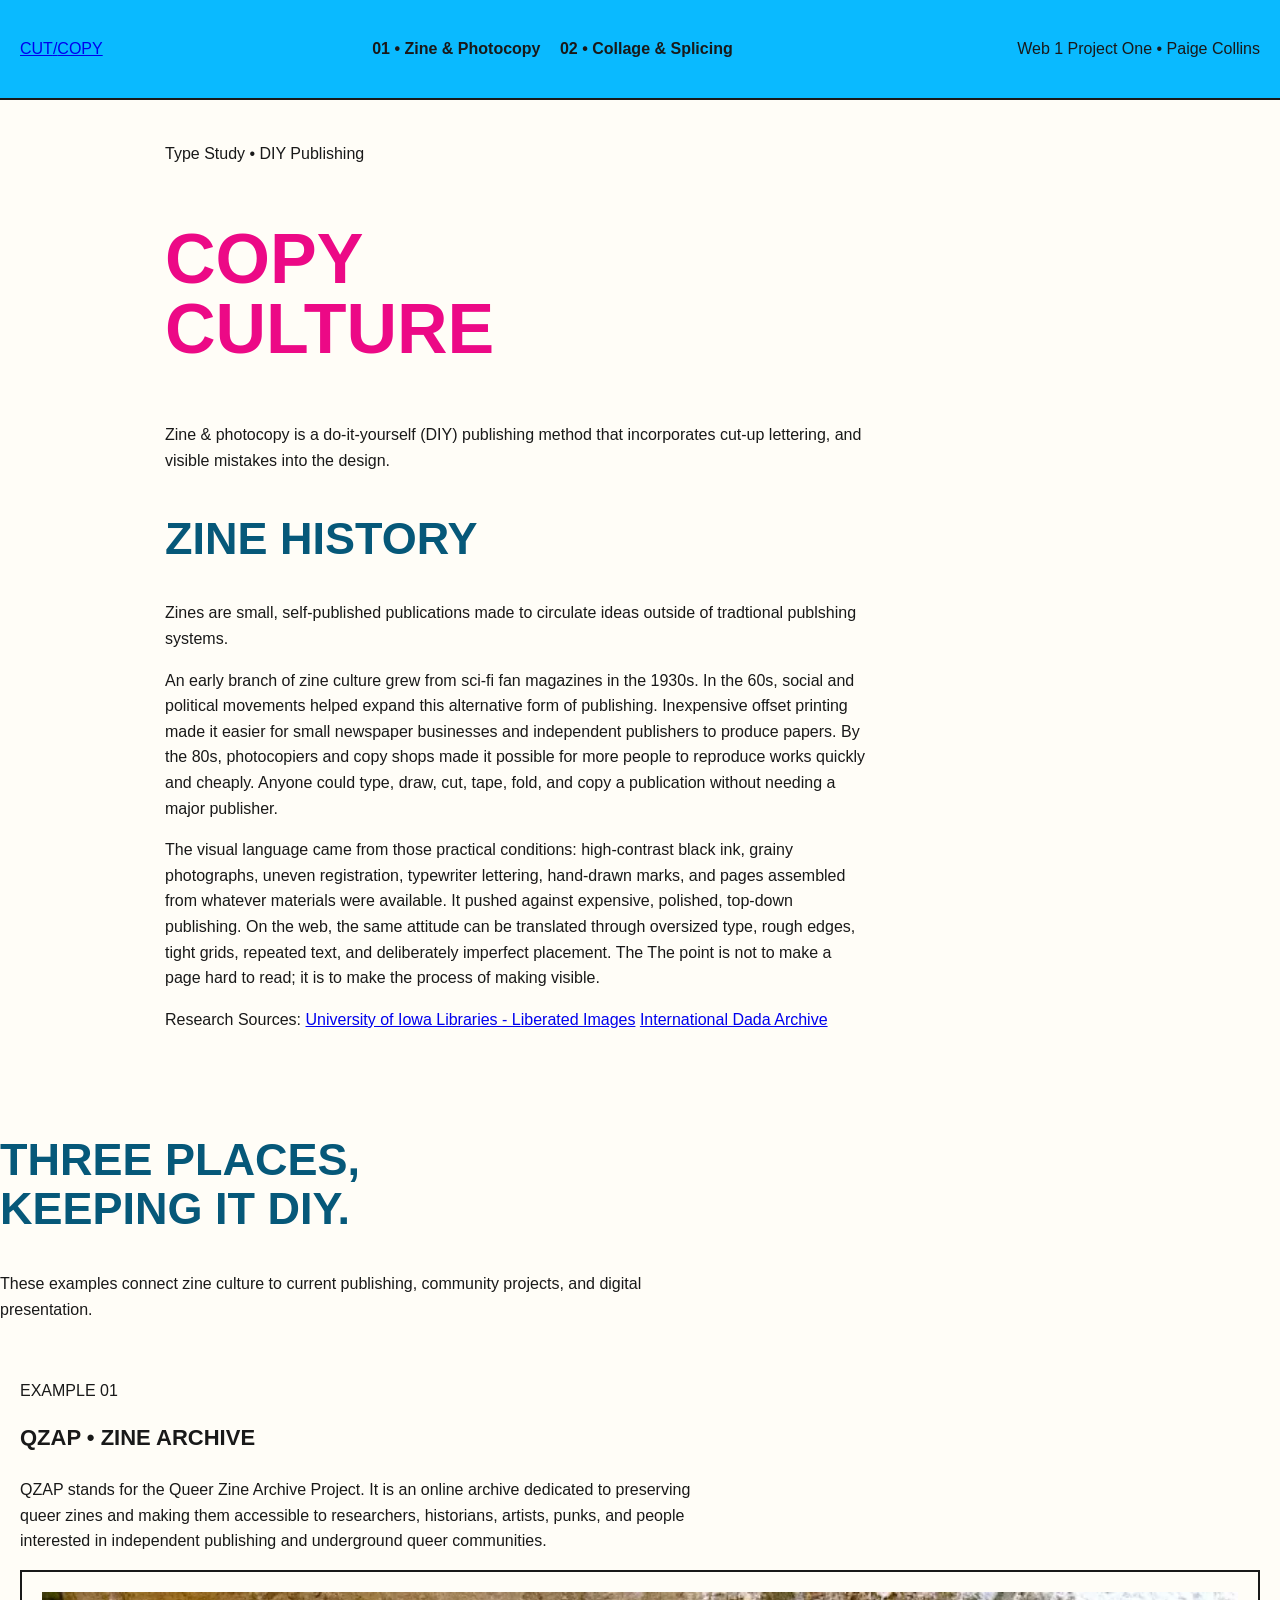
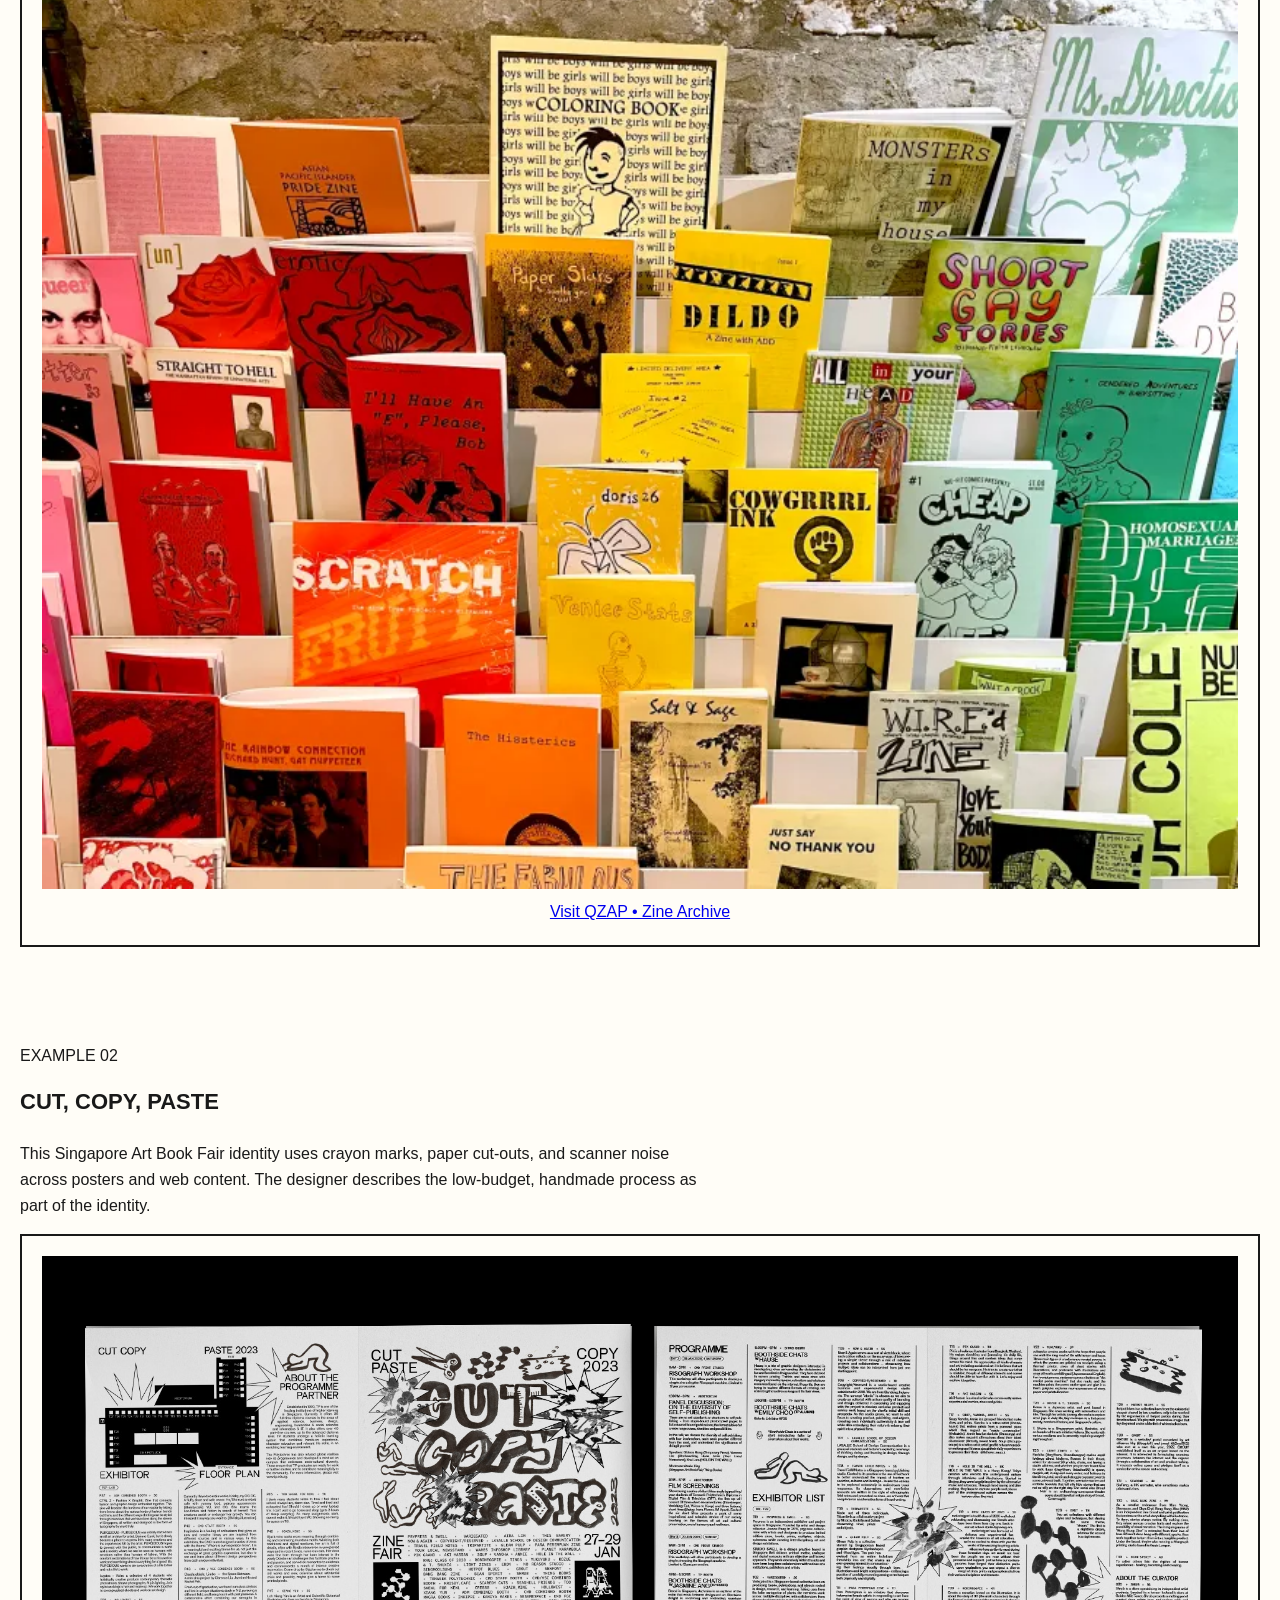
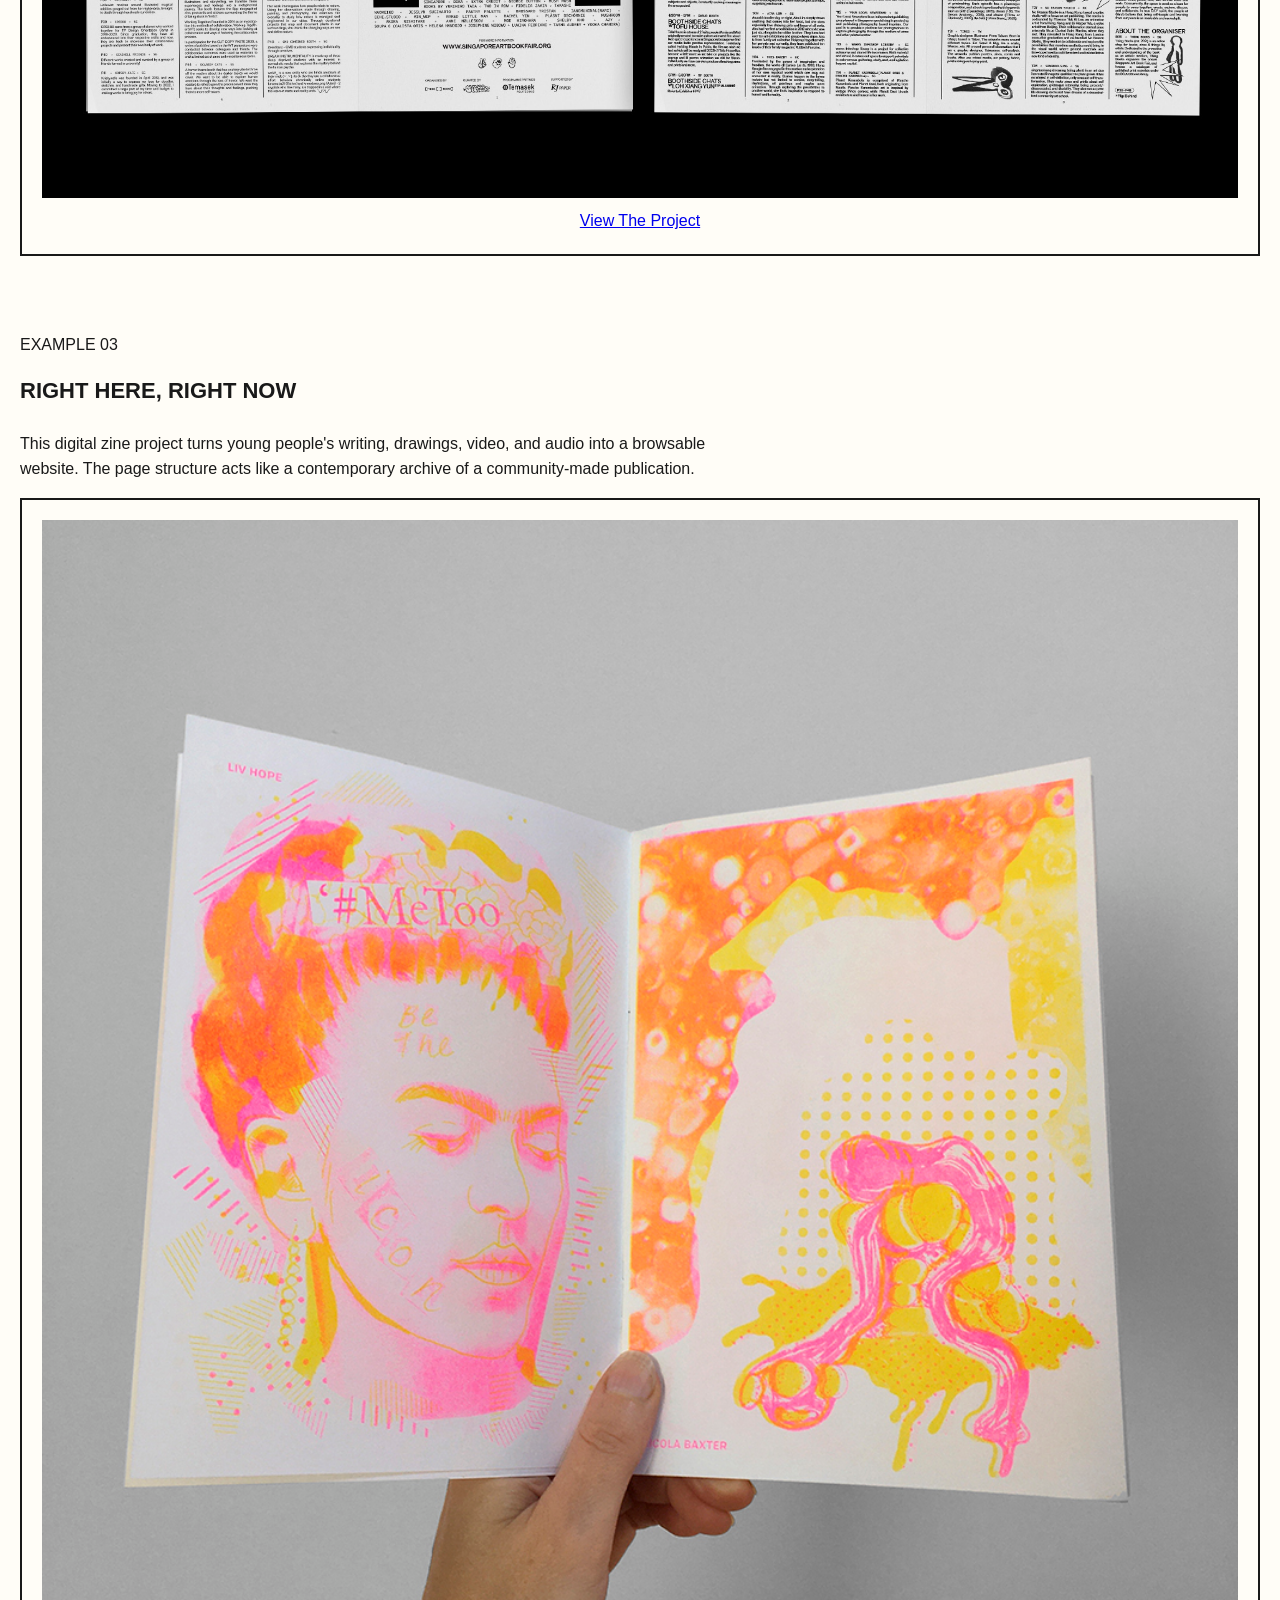
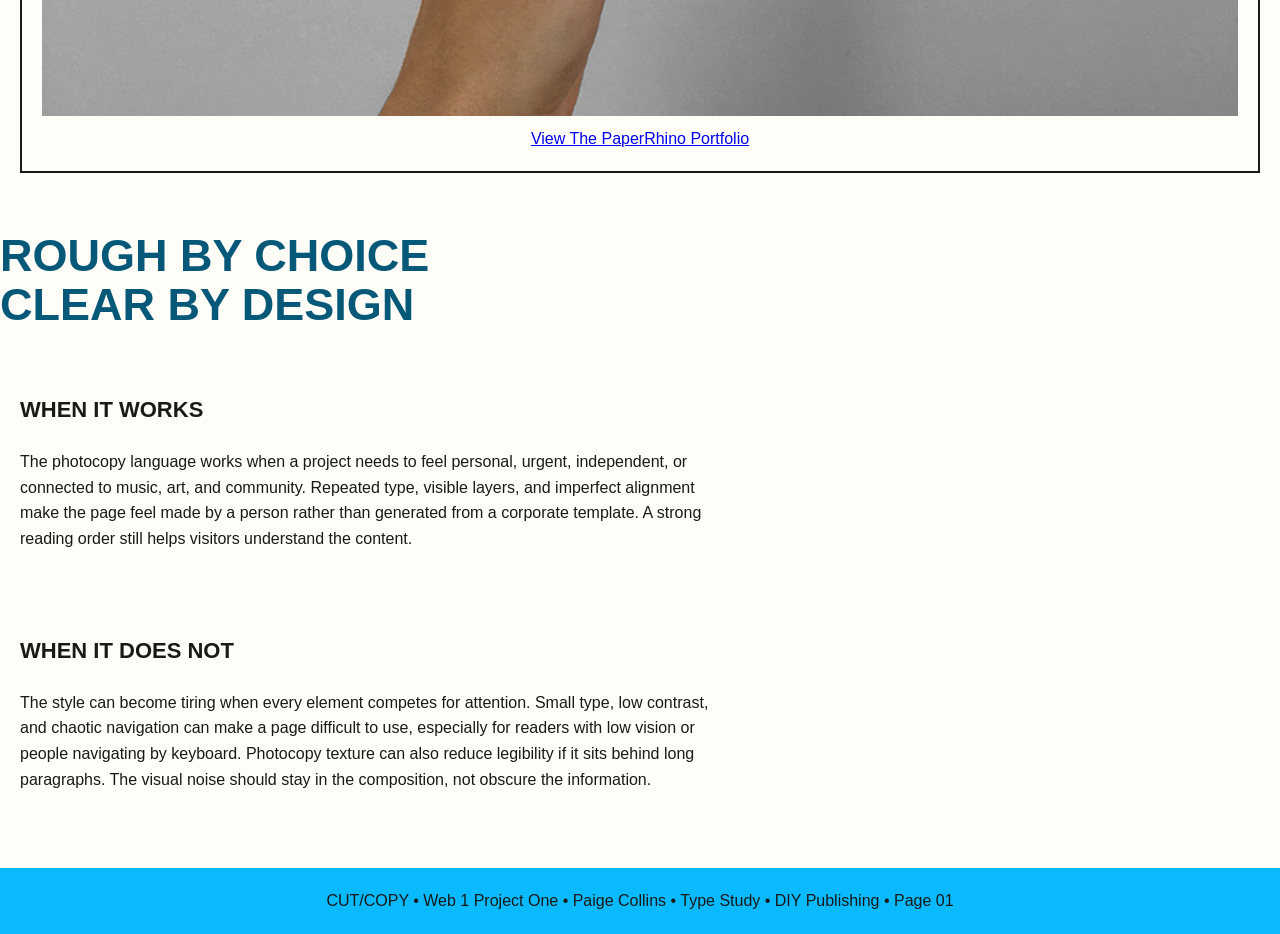
==== commit e8bc6fbc: "footer edit" ====
--- a/css/styles.css
+++ b/css/styles.css
@@ -116,7 +116,7 @@
 }
 
 
-.footer {
+footer {
     padding: 20px;
     background-color: #0abaff;
     color: #191919;
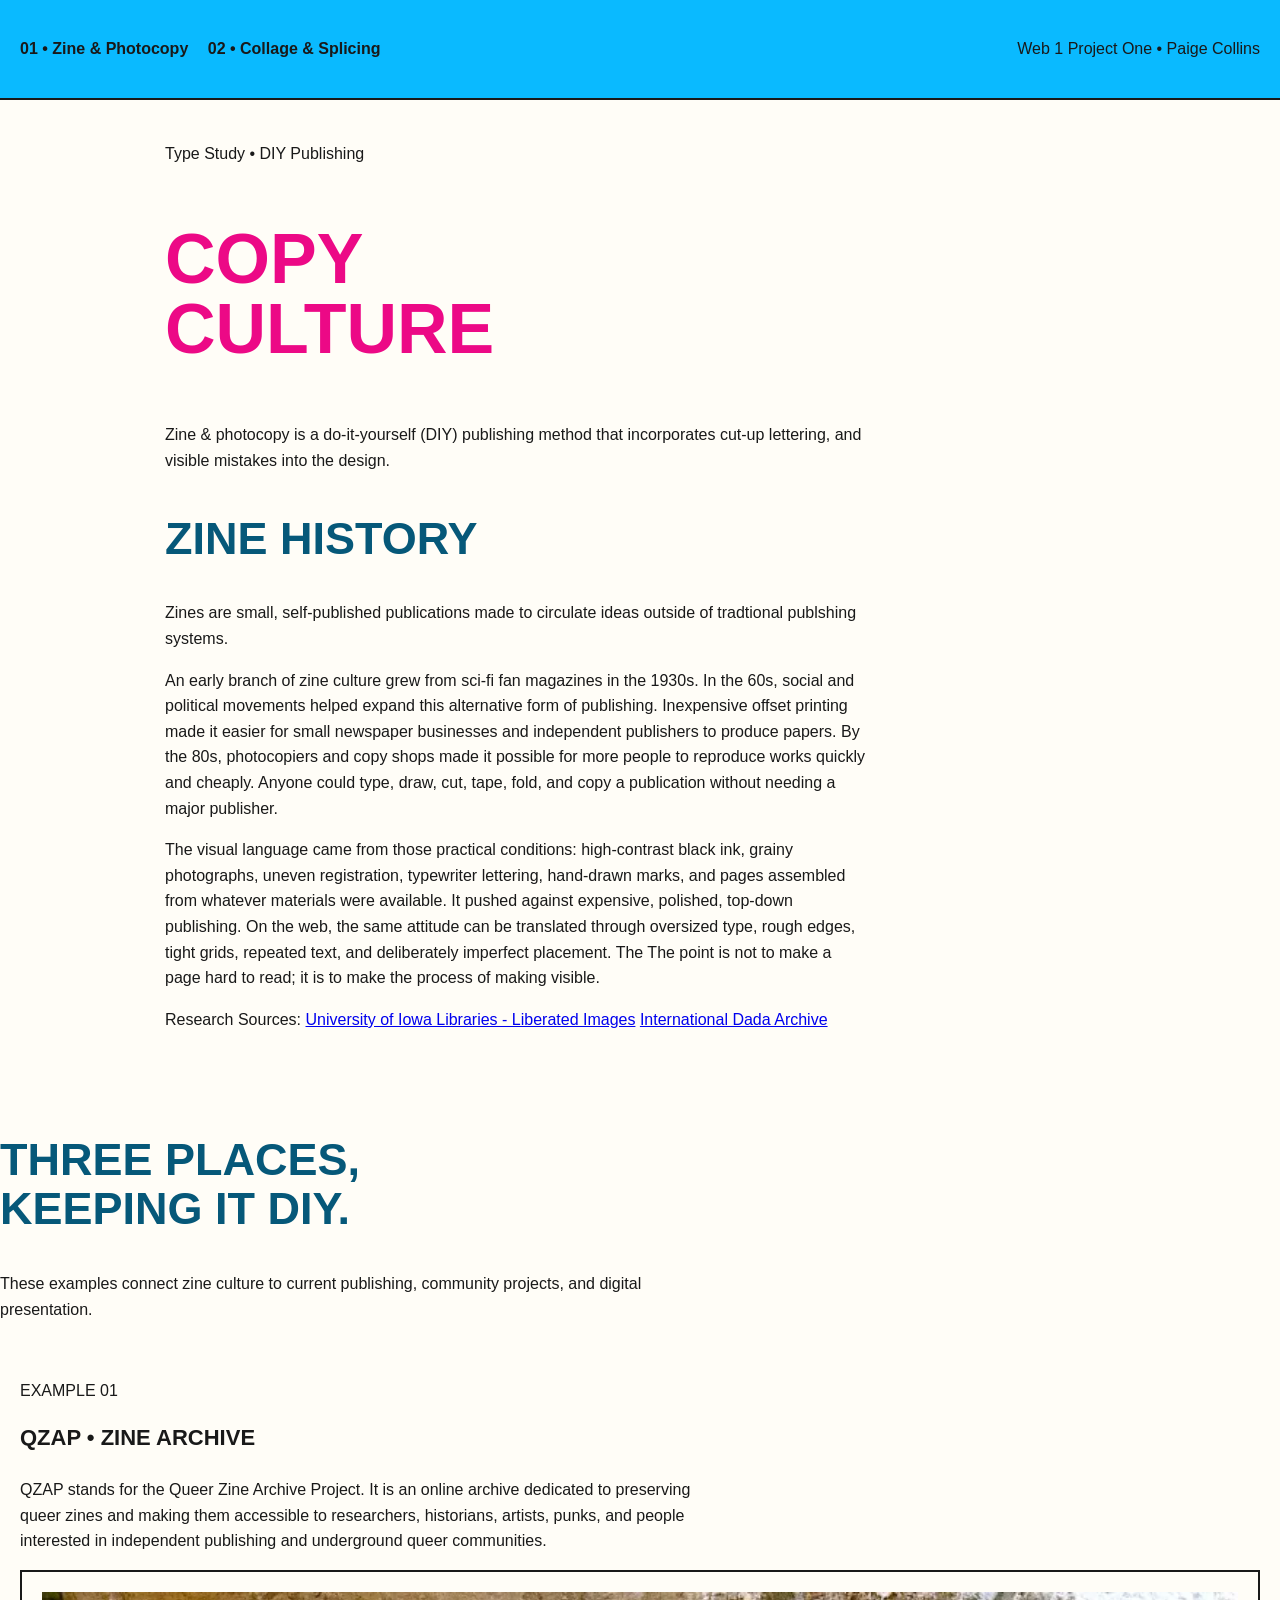
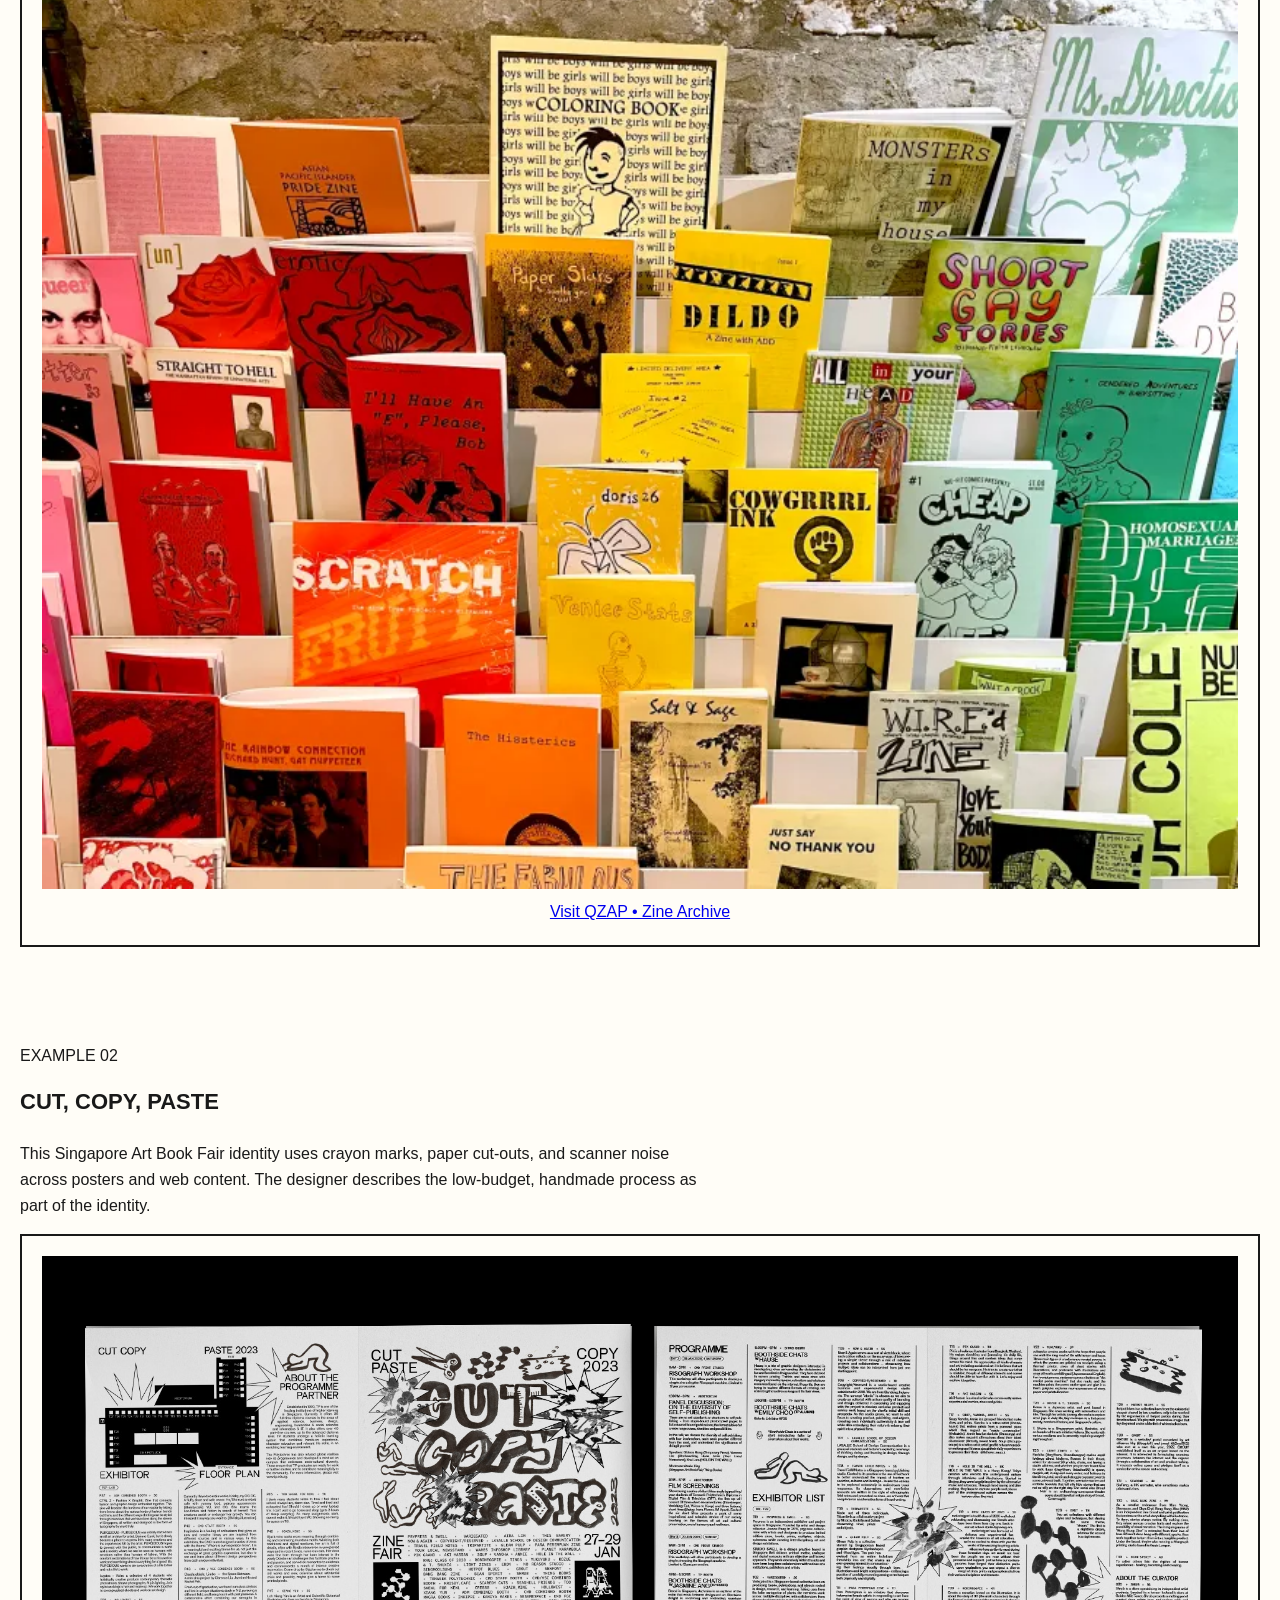
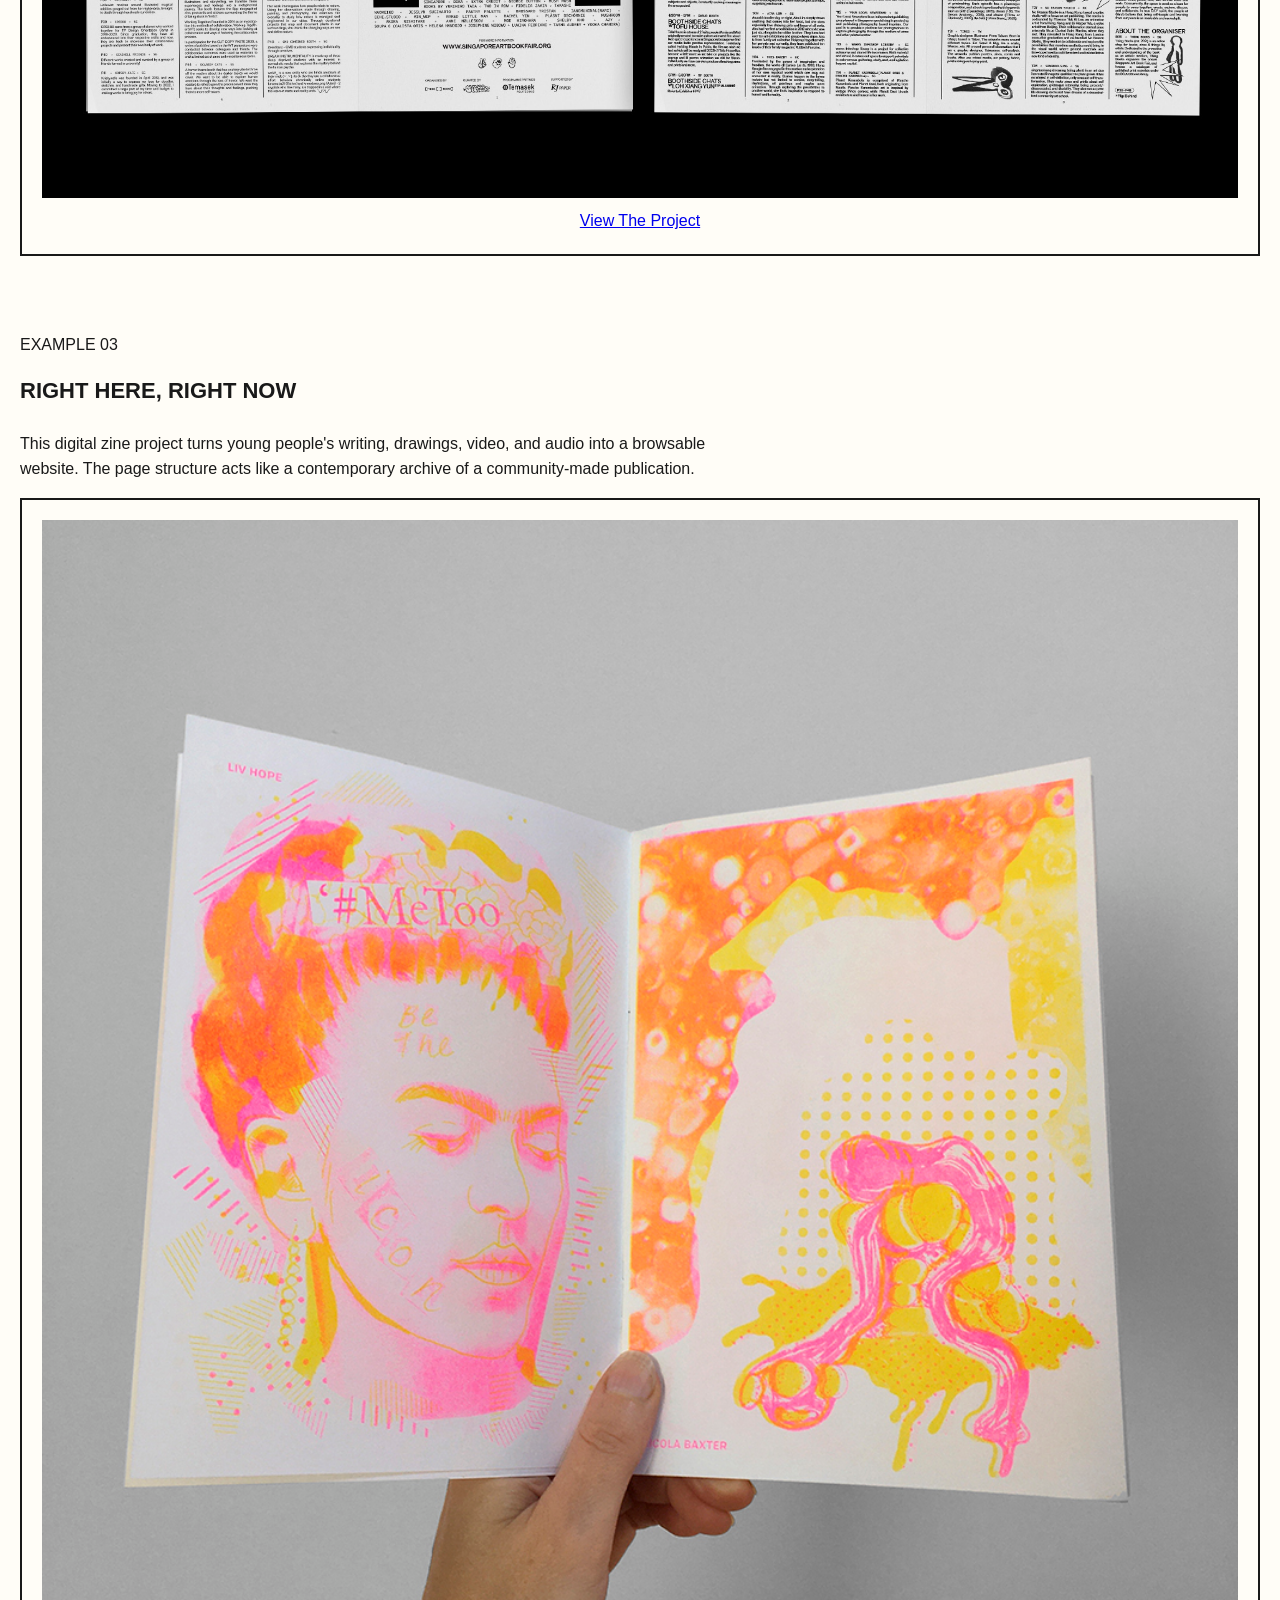
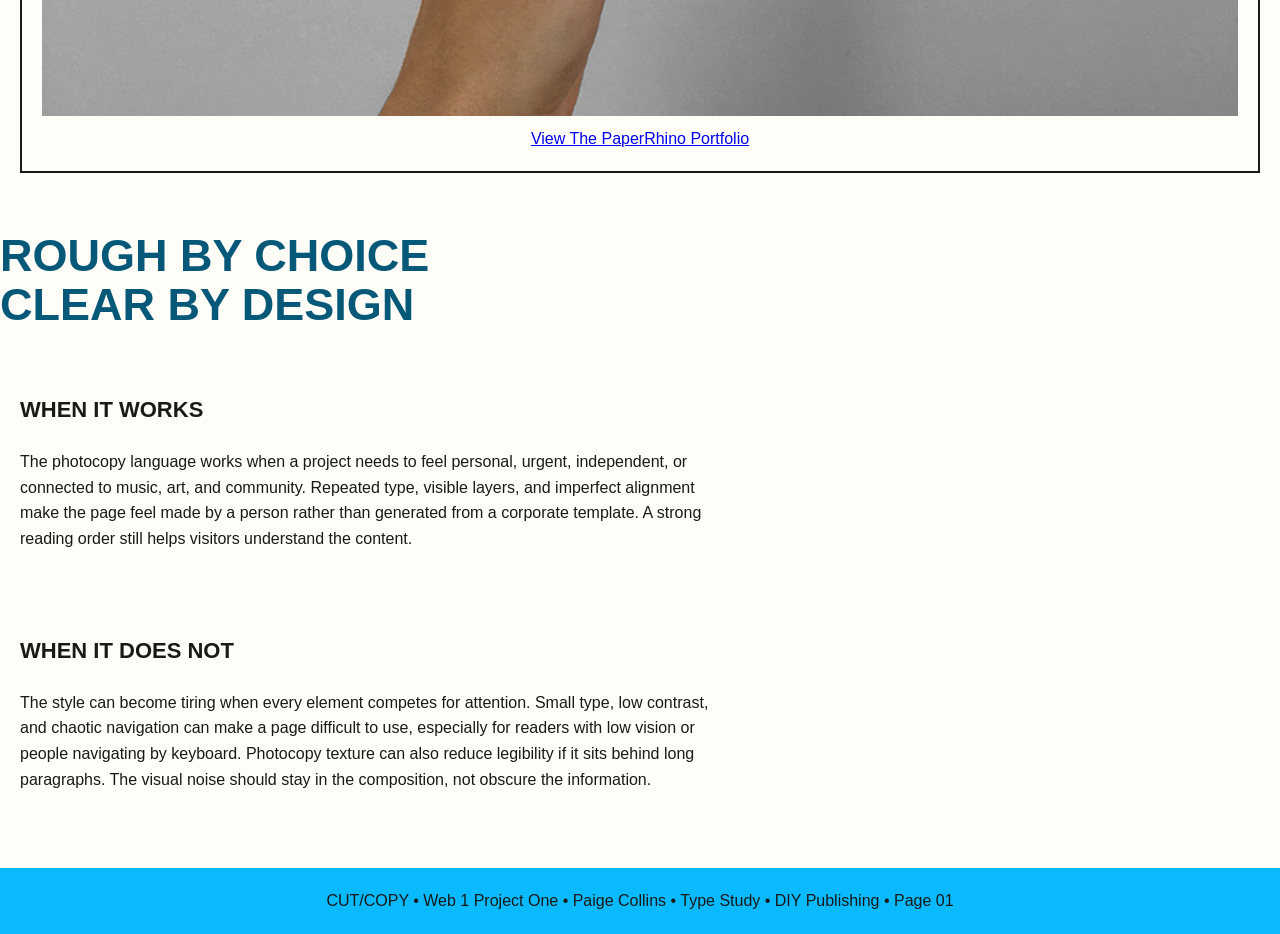
==== commit 889ab7aa: "edits" ====
--- a/index.html
+++ b/index.html
@@ -9,7 +9,7 @@
 <body class="page-zine">
 
     <header class="site-header">
-        <a class="wordmark" href="index.html" aria-label="Cut Copy home">CUT<span>/</span>COPY</a>
+        
         <nav aria-label="main navigation">
             <a href="index.html" aria-current="page">01 • Zine & Photocopy</a>
             <a href="collage.html">02 • Collage & Splicing</a>
